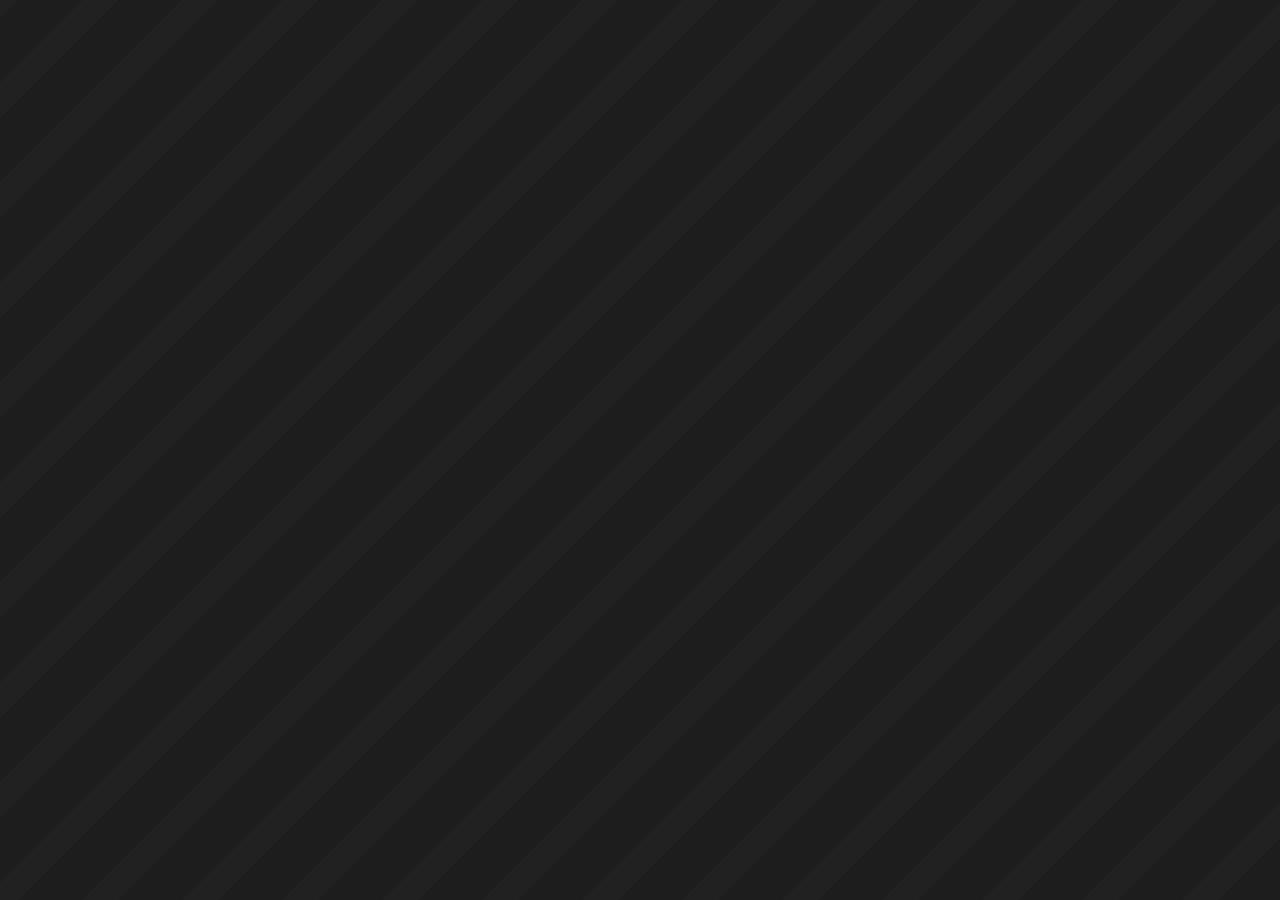
==== index.html @ 303d975a "Debug: Add APP_SLUG fallback + explicit PUBLIC_URL - Added fallback slug 'canada' if APP_SLUG detect" ====
<!DOCTYPE html>
<html lang="en">
  <head>
    <meta charset="utf-8" />
    <meta name="viewport" content="width=device-width, initial-scale=1" />
    <meta name="msapplication-config" content="/browserconfig.xml" />

    <meta name="theme-color" content="#ffffff" />
    <meta name="msapplication-TileColor" content="#ffffff" />

    <link rel="apple-touch-icon" sizes="180x180" href="/apple-touch-icon.png" />
    <link rel="icon" type="image/png" sizes="32x32" href="/favicon-32x32.png" />
    <link rel="icon" type="image/png" sizes="16x16" href="/favicon-16x16.png" />
    <link rel="manifest" href="/manifest.json" />
    <link rel="mask-icon" href="/safari-pinned-tab.svg" color="#201d1a" />
    <link rel="shortcut icon" href="/favicon.ico" />

    <meta property="og:image" content="/social-sharing-2024.jpg" />
    <meta property="og:image:width" content="1200" />
    <meta property="og:image:height" content="1200" />
    <meta property="twitter:image" content="/social-sharing-2024.jpg" />

    <meta
      name="description"
      content="Une application Web éducative et ludique émettant des prédictions d'après vos habitudes de vie."
    />
    <meta
      property="og:description"
      content="Une application Web éducative et ludique émettant des prédictions d'après vos habitudes de vie."
    />
    <meta
      property="twitter:description"
      content="Une application Web éducative et ludique émettant des prédictions d'après vos habitudes de vie."
    />

    <meta property="og:title" content="Léger-Datagotchi" />
    <meta name="twitter:title" content="Léger-Datagotchi" />
    <meta name="apple-mobile-web-app-title" content="Léger-Datagotchi" />
    <meta name="application-name" content="Léger-Datagotchi" />
    <title>Léger-Datagotchi</title>
    <script type="module" crossorigin src="/assets/index-BGWaMMId.js"></script>
    <link rel="stylesheet" crossorigin href="/assets/index-Bv9aECyZ.css">
  </head>
  <body>
    <noscript>You need to enable JavaScript to run this app.</noscript>
    <div id="root"></div>
  </body>
</html>
---- assets/index-Bv9aECyZ.css ----
.Tab{font-family:"000webfont",blinkmacsystemfont,-apple-system,Segoe UI,Oxygen,Cantarell,Fira Sans,Droid Sans,Helvetica Neue,Helvetica,Arial,sans-serif;letter-spacing:-.05rem;line-height:.75rem;position:relative;padding:.2rem 0 .2rem .2rem;background:#f0f0f0;max-height:1.5rem;margin-right:.75rem;white-space:nowrap}.Tab .Tab-inner{font-size:calc(20 * 1px + (26 - 20) * (min(100vw,568 * 1px,60vh) - 320 * 1px) / (568 - 320))}.Tab:after{content:"";position:absolute;left:100%;top:0;height:100%;width:1rem;background-image:url([data-uri]);background-size:100% 100%;z-index:1}.Tab.is-clickable{cursor:pointer}.Tab.is-active{background:#01f037}.Tab.is-active:after{background-image:url([data-uri])}.CheckboxRadio{cursor:pointer;display:block;font-size:1rem;margin:.2rem;padding:calc(5 * 1px + (12.25 - 5) * (min(100vw,568 * 1px,60vh) - 320 * 1px) / (568 - 320)) 0 calc(5 * 1px + (12.25 - 5) * (min(100vw,568 * 1px,60vh) - 320 * 1px) / (568 - 320)) calc(.8rem + calc(5 * 1px + (12.25 - 5) * (min(100vw,568 * 1px,60vh) - 320 * 1px) / (568 - 320)));position:relative;-webkit-user-select:none;user-select:none;width:100%}.CheckboxRadio input{cursor:pointer;height:0;opacity:0;position:absolute;width:0}.CheckboxRadio-mark{background-image:url([data-uri]);background-size:contain;height:.8rem;position:absolute;left:0;top:50%;transform:translateY(-50%);width:.8rem}.CheckboxRadio input:checked~.CheckboxRadio-mark{background-image:url([data-uri])}.CheckboxRadio input:disabled~.CheckboxRadio-mark{cursor:not-allowed}.CheckboxRadio.hasErrors{color:#ff2b06}.CheckboxRadio.radio .CheckboxRadio-mark{background-image:url([data-uri])}.CheckboxRadio.radio input:checked~.CheckboxRadio-mark{background-image:url([data-uri])}.Markdown .caption{display:block}.Markdown h1,.Markdown h2,.Markdown h3,.Markdown h4,.Markdown h5,.Markdown h6{margin-bottom:.8rem}.Markdown p,.Markdown blockquote,.Markdown hr,.Markdown figure,.Markdown table,.Markdown pre{margin-bottom:.8rem}.Markdown ul,.Markdown ol{margin-bottom:1.5rem;margin-left:1.5rem}.Markdown ul ul,.Markdown ul ol,.Markdown ol ul,.Markdown ol ol{margin-left:.75rem;margin-bottom:.25rem}.Markdown ul li,.Markdown ol li{margin-bottom:.25rem}.Markdown ul{list-style:disc}.Markdown ol{list-style:decimal}.Markdown a{text-decoration:underline}.Markdown blockquote{border-left:5px solid #f0f0f0;margin-left:.75rem;padding:.5rem}.Markdown blockquote p{margin-bottom:0}.Markdown table{border-collapse:collapse}.Markdown table tr:nth-child(2n){background-color:#f0f0f0}.Markdown table td,.Markdown table th{border:1px solid #b2b2b2;padding:.5rem}.Markdown table th{background-color:#000;color:#fff;padding:.75rem}.Markdown pre,.Markdown code{background:#f0f0f0;display:inline-block;font-family:pixel_operator_sc,blinkmacsystemfont,-apple-system,Segoe UI,Oxygen,Cantarell,Fira Sans,Droid Sans,Helvetica Neue,Helvetica,Arial,sans-serif;font-size:.75em;padding:.75em}.Markdown pre code,.Markdown code code{background:inherit;font-size:inherit;padding:0}.Markdown .task-list-item{display:flex;align-items:center}.Markdown .task-list-item .CheckboxRadio{display:inline-flex;width:inherit;height:.8rem;margin:0;padding-bottom:0}.Markdown.Markdown-Arial{font-family:Arial,blinkmacsystemfont,-apple-system,Segoe UI,Oxygen,Cantarell,Fira Sans,Droid Sans,Helvetica Neue,Helvetica,Arial,sans-serif;line-height:1.2rem}.VerticalChoices{display:flex;flex-grow:1;position:relative}.VerticalChoices .choices{font-family:"000webfont",blinkmacsystemfont,-apple-system,Segoe UI,Oxygen,Cantarell,Fira Sans,Droid Sans,Helvetica Neue,Helvetica,Arial,sans-serif;letter-spacing:-.05rem;line-height:.75rem;display:flex;flex-direction:column;align-items:center;width:100%;overflow:auto;font-size:125%}.VerticalChoices .choices .sub-choices{width:100%}.VerticalChoices .choices .sub-choices .VerticalChoices{counter-reset:list}.VerticalChoices .choices .sub-choices .VerticalChoices .choices{position:relative;font-size:90%}.VerticalChoices .choices .sub-choices .VerticalChoices-toggle{display:none}.VerticalChoices .choices .sub-choices .VerticalChoices .VerticalChoices-label:before{display:none}.VerticalChoices .choices .sub-choices .VerticalChoices .VerticalChoices-item{align-items:flex-start;background:#d1cccc}.VerticalChoices .choices .sub-choices .VerticalChoices .VerticalChoices-item:hover{background-color:#fff}.VerticalChoices .choices .sub-choices .VerticalChoices .VerticalChoices-item.-checked{background:#1bf03f}.VerticalChoices-item{position:relative;display:flex;flex-direction:column;flex-grow:1;justify-content:center;align-items:flex-start;border-bottom:1px solid #c5c5c5;padding:.8rem;width:100%;background:#f0f0f0}.VerticalChoices-item:hover,.VerticalChoices-item:active{cursor:pointer}.VerticalChoices-item.-checked{background:#18da38}.VerticalChoices-item:after{content:" ";position:absolute;z-index:1;bottom:0;left:0;right:0;border:1px solid #6d6d6d}.VerticalChoices-info-with-icon{display:flex;align-items:center;justify-content:center}.VerticalChoices-info-with-icon:hover{cursor:pointer;color:#24cb2e}.VerticalChoices-info-with-icon-text{margin-left:.625rem}.VerticalChoices-chevron{position:absolute;right:0;display:inline-block}.VerticalChoices-item .VerticalChoices-toggleUp{display:none;z-index:99}.VerticalChoices-item:hover .VerticalChoices-toggleUp{display:inline}.VerticalChoices-item:hover .VerticalChoices-toggle{display:none}.VerticalChoices-toggle,.VerticalChoices-toggleUp{width:20px}.VerticalChoices-input{display:none}.VerticalChoices-label{display:flex;align-items:center;cursor:pointer;position:relative;width:100%}.VerticalChoices-label span{max-width:90%}.VerticalChoices.hide-choices{display:none}.FreeTextInput{width:inherit;display:flex;flex-direction:column;align-items:center;justify-content:center;height:100%;background-color:#ccc;padding:1rem 2rem;flex-grow:1}.FreeTextInput .FormField{display:flex;justify-content:center;border-top:2px solid #c5c5c5;border-left:2px solid #c5c5c5}.FreeTextInput .FormField-input{display:block;width:100%;padding:1rem;border:1px solid #b2b2b2;border-radius:0;margin:0}.FreeTextInput .FormField-input.masked{font-family:"000webfont",blinkmacsystemfont,-apple-system,Segoe UI,Oxygen,Cantarell,Fira Sans,Droid Sans,Helvetica Neue,Helvetica,Arial,sans-serif;letter-spacing:-.05rem;line-height:.75rem;text-transform:uppercase;text-align:center;font-size:calc(100 * 1px + (150 - 100) * (min(100vw,568 * 1px,60vh) - 320 * 1px) / (568 - 320));text-decoration:underline;text-decoration-thickness:5px;text-decoration-color:#b2b2b2;text-underline-offset:5px;padding:0;background-color:#fff;border:none}.Image{display:contents;height:auto;width:100%}.Image img{height:auto;width:100%}.GraphicCell{position:relative;padding:1rem;display:flex;flex-direction:column;justify-content:center;align-items:center;background-color:#f0f0f0}.GraphicCell img{width:75%;height:auto;max-height:100%}.GraphicCell:hover{cursor:pointer;background-color:#cacaca}.GraphicCell.-selected{border:solid #18da38 3px;padding:calc(1rem - 3px)}.GraphicCell.-selected .label{bottom:0}.GraphicCell .label{font-family:"000webfont",blinkmacsystemfont,-apple-system,Segoe UI,Oxygen,Cantarell,Fira Sans,Droid Sans,Helvetica Neue,Helvetica,Arial,sans-serif;letter-spacing:-.05rem;line-height:.75rem;text-overflow:ellipsis;text-align:center;overflow:hidden;bottom:3px}.GraphicCell .label.-absolute{position:absolute;-webkit-backdrop-filter:blur(5px);backdrop-filter:blur(5px)}.GraphicCell .label.-small{font-size:.5rem}.GraphicCell .label.-medium{font-size:.75rem}.album-image{display:flex;flex-direction:column;flex-grow:1;align-items:center;margin-top:5px}.album-input{display:flex;flex-wrap:wrap;overflow-y:auto;justify-content:space-between;margin:.5rem}.AlbumImage{max-height:12rem}.autocomplete{width:inherit;padding:.4rem;margin-top:20px}.autocomplete .combo{border-top:2px solid #c5c5c5;border-left:2px solid #c5c5c5}.autocomplete .combo input{font-family:"000webfont",blinkmacsystemfont,-apple-system,Segoe UI,Oxygen,Cantarell,Fira Sans,Droid Sans,Helvetica Neue,Helvetica,Arial,sans-serif;letter-spacing:-.05rem;line-height:.75rem;width:100%;padding:.5rem;border-radius:0;text-align:center;font-size:1.2rem;text-decoration:underline;text-decoration-thickness:2px;text-decoration-color:#b2b2b2;text-underline-offset:5px;background-color:#fff;border:none}.autocomplete .menu{font-family:"000webfont",blinkmacsystemfont,-apple-system,Segoe UI,Oxygen,Cantarell,Fira Sans,Droid Sans,Helvetica Neue,Helvetica,Arial,sans-serif;letter-spacing:-.05rem;line-height:.75rem;max-height:200px;overflow-y:auto;width:calc(100% - .8rem);margin:0 .2rem;border-top:0;background:#fff;font-size:125%;position:absolute;z-index:1000;list-style:none;padding:0 .4rem;left:5px}.autocomplete .menu>li{cursor:pointer;line-height:1.25em}.autocomplete .highlighted{background-color:#18da38}.reselect{width:inherit;padding:.4rem}.reselect .reselect__control{border-top:2px solid #c5c5c5;border-left:2px solid #c5c5c5;border-radius:0!important}.reselect .reselect__control .reselect__value-container{font-family:"000webfont",blinkmacsystemfont,-apple-system,Segoe UI,Oxygen,Cantarell,Fira Sans,Droid Sans,Helvetica Neue,Helvetica,Arial,sans-serif;letter-spacing:-.05rem;line-height:.75rem;width:100%;padding:.35rem;margin-left:40px;border-radius:0;text-align:center;font-size:1.2rem;text-decoration-thickness:2px;text-decoration-color:#b2b2b2;text-underline-offset:5px;background-color:#fff;border:none}.reselect .reselect__control--is-focused{border-color:#000!important;border-bottom:2px solid #000;border-right:2px solid #000;box-shadow:none!important;border-radius:4px!important}.reselect .reselect__menu{font-family:"000webfont",blinkmacsystemfont,-apple-system,Segoe UI,Oxygen,Cantarell,Fira Sans,Droid Sans,Helvetica Neue,Helvetica,Arial,sans-serif;letter-spacing:-.05rem;line-height:.75rem;max-height:150px;overflow-y:auto;width:calc(100% - .8rem);margin:0 .2rem;border-top:0;background:#fff;font-size:125%;position:absolute;z-index:1000;list-style:none;padding:0 .4rem;left:5px}.reselect .reselect__menu-list{overflow:hidden}.reselect .reselect__option{background-color:#fff!important}.reselect .reselect__option--is-selected{background-color:#18da38!important}.MusicInput{display:flex;flex-direction:column;flex-grow:1;justify-content:flex-start;width:inherit;background-color:#f0f0f0}.MusicInput .centered-content{width:app-width();max-width:app-width();margin-top:5px;display:flex;flex-grow:1;justify-content:center;align-items:center}.MusicInput .centered-content .musicArt{max-height:25vh;max-height:calc(25vh - var(--vh-offset, 0))}.MusicInput .centered-content .placeholder{text-align:center}.MusicInput .genre{display:flex;align-items:center;padding:0 0 0 .4em}.MusicInput .genre label{font-size:1.1em;font-family:"000webfont",blinkmacsystemfont,-apple-system,Segoe UI,Oxygen,Cantarell,Fira Sans,Droid Sans,Helvetica Neue,Helvetica,Arial,sans-serif}.MusicInput .genre .reselect{flex:1}.MusicInput .placeholder{text-align:center;display:flex;justify-content:center;align-items:center}.MusicInput .reselect__menu .reselect__menu-list{max-height:100%}.IntegerInput{width:inherit;display:flex;flex-direction:column;align-items:center;align-content:center;justify-content:center;height:100%;background-color:#ccc;padding:.5rem;flex-grow:1}.IntegerInput .Button{margin-top:.2em;background:#fff;border:none;color:#18da38;font-size:1.5em;padding:.3em 1em}.IntegerInput .TxtContainer{display:flex;flex-direction:row;align-items:center;align-content:center;justify-content:center}.IntegerInput .TxtContainer .FormField{width:70%;height:100%;justify-content:center;border-top:2px solid #c5c5c5;border-left:2px solid #c5c5c5}.IntegerInput .TxtContainer .Prefix{font-family:"000webfont",blinkmacsystemfont,-apple-system,Segoe UI,Oxygen,Cantarell,Fira Sans,Droid Sans,Helvetica Neue,Helvetica,Arial,sans-serif;letter-spacing:-.05rem;line-height:.75rem;width:15%;margin-right:12px;min-width:15%;text-align:end;padding:0}.IntegerInput .TxtContainer .Suffix{font-family:"000webfont",blinkmacsystemfont,-apple-system,Segoe UI,Oxygen,Cantarell,Fira Sans,Droid Sans,Helvetica Neue,Helvetica,Arial,sans-serif;letter-spacing:-.05rem;line-height:.75rem;width:15%;margin-left:12px;min-width:15%;padding:0}.IntegerInput .TxtContainer .FormField-input{font-family:"000webfont",blinkmacsystemfont,-apple-system,Segoe UI,Oxygen,Cantarell,Fira Sans,Droid Sans,Helvetica Neue,Helvetica,Arial,sans-serif;letter-spacing:-.05rem;line-height:.75rem;display:block;width:100%;text-align:center;font-size:calc(180 * 1px + (200 - 180) * (min(100vw,568 * 1px,60vh) - 320 * 1px) / (568 - 320));text-decoration:underline;text-decoration-thickness:5px;text-decoration-color:#b2b2b2;text-underline-offset:5px;padding:0;background-color:#fff;border:none}.Button{font-family:"000webfont",blinkmacsystemfont,-apple-system,Segoe UI,Oxygen,Cantarell,Fira Sans,Droid Sans,Helvetica Neue,Helvetica,Arial,sans-serif;letter-spacing:-.05rem;line-height:.75rem;-webkit-appearance:none;-moz-appearance:none;appearance:none;border:1px solid #c4c4c4;border-radius:0;box-shadow:none;color:#000;cursor:pointer;font-size:calc(48 * 1px + (76 - 48) * (min(100vw,568 * 1px,60vh) - 320 * 1px) / (568 - 320));font-weight:400;padding:1rem;position:relative;background:linear-gradient(#f0f0f0,#dadada)}.Button .Button-inner{display:flex;justify-content:center}.Button:hover:not([disabled]){background:linear-gradient(#fff,#ececec)}.Button:focus,.Button.is-focused,.Button:active,.Button.is-active{outline:none}.Button[disabled]{cursor:not-allowed;color:#8f8e8e}.Button.is-multiline{font-size:calc(32 * 1px + (46 - 32) * (min(100vw,568 * 1px,60vh) - 320 * 1px) / (568 - 320))}.Button.is-multiline .Button-inner{align-items:flex-start;justify-content:flex-start;flex-direction:column}.Button.with-icon{display:flex;align-items:center;padding:.25rem}.Button.with-icon .Button-icon{height:calc(45 * 1px + (72 - 45) * (min(100vw,568 * 1px,60vh) - 320 * 1px) / (568 - 320));width:calc(45 * 1px + (72 - 45) * (min(100vw,568 * 1px,60vh) - 320 * 1px) / (568 - 320));margin-right:.5rem;text-align:center}.Button.with-icon .Button-icon img{max-height:100%}.Button.full{width:100%}.Button.flat{border-radius:0}.Button.spread .Button-inner{display:flex;justify-content:space-between;flex-wrap:wrap}.Button.spread .Button-inner p{text-align:left;margin:0 0 .5rem;width:100%;font-size:.9rem;font-weight:200}.Button.small{font-size:1rem;padding:.5rem 1rem}.CountryInput{display:flex;flex-direction:column;flex-grow:1;justify-content:flex-start;align-items:center;width:100%;background-color:#ccc}.CountryInput .placeholder{text-align:center;display:flex;justify-content:center;align-items:center}.CountryInput .centered-content{width:80%;max-width:80%;margin-top:5px;display:flex;justify-content:center;align-items:center}.CountryInput .centered-content .flag-art{max-height:25vh;max-height:calc(25vh - var(--vh-offset, 0))}.CountryInput .centered-content .placeholder{text-align:center}.CountryInput .image-pixelated{display:none}.MovieInput{display:flex;flex-direction:column;flex-grow:1;justify-content:flex-start;align-items:center;width:inherit;background-color:#f0f0f0}.MovieInput .inputs{width:100%}.MovieInput .genre{display:flex;align-items:center;padding:0 0 0 .4em}.MovieInput .genre label{font-size:1.1em;font-family:"000webfont",blinkmacsystemfont,-apple-system,Segoe UI,Oxygen,Cantarell,Fira Sans,Droid Sans,Helvetica Neue,Helvetica,Arial,sans-serif}.MovieInput .genre .reselect{flex:1}.MovieInput .centered-content{min-width:12rem;width:40%;margin-top:5px;display:flex;justify-content:center;align-items:center}.MovieInput .centered-content .placeholder{text-align:center}.MovieInput .image-pixelated{display:none}.MovieInput .reselect__menu .reselect__menu-list{max-height:100%}.CanadianPostalCodeInput{height:100%;background-color:#f0f0f0;overflow-y:auto}.CanadianPostalCodeInput .FormField{display:flex;justify-content:center;border-top:2px solid #c5c5c5;border-left:2px solid #c5c5c5}.CanadianPostalCodeInput .FormField-input{display:block;width:100%;padding:.5rem;border:1px solid #b2b2b2;border-radius:0;margin:5px;text-align:center;text-transform:uppercase;text-decoration:underline;text-decoration-thickness:5px;text-decoration-color:#b2b2b2;text-underline-offset:5px;font-size:calc(50px + 0*(min(100vw,568 * 1px,60vh) - 320px));font-family:"000webfont",blinkmacsystemfont,-apple-system,Segoe UI,Oxygen,Cantarell,Fira Sans,Droid Sans,Helvetica Neue,Helvetica,Arial,sans-serif;letter-spacing:-.05rem;line-height:.75rem}.CanadianPostalCodeInput .results .list{display:flex;flex-wrap:wrap;justify-content:space-around;padding:1rem;gap:10px}.CanadianPostalCodeInput .results .info{display:flex;justify-content:center;align-items:center;margin-top:15px}.CanadianPostalCodeInput .results .info img{width:20px;margin:auto}.CanadianPostalCodeInput .results .info img.clickable{cursor:pointer}.CanadianPostalCodeInput .results .info p{margin:0;text-align:left}.CanadianPostalCodeInput .results .Button{height:30px;display:flex;justify-content:center;align-items:center;border:1px solid #e5e5e5;background:#e5e5e5;font-size:1rem;width:48%;cursor:pointer}.CanadianPostalCodeInput .results .Button.random{border:2px solid #18da38}.CanadianPostalCodeInput .results .Button.selected{background-color:#18da38}.Modal{height:100vh;height:calc(100vh - var(--vh-offset, 0));width:calc(1*min(100vw,568px));position:fixed;top:0;left:50%;transform:translate(-50%);display:flex;flex-direction:column;z-index:888}@media screen and (min-width: 568px){.Modal{width:calc(1*min(100vw,568px,50vh))}}@media screen and (min-height: 812px){.Modal{width:calc(1*min(100vw,568px,60vh))}}.Modal-blur{background-color:#000000a6;justify-content:center}.ModalDialog{min-width:60%;min-height:10%;max-width:80%;max-height:80%;background-color:#fff;display:flex;align-self:center;flex-direction:column;z-index:99;overflow-y:auto}.ModalDialog-header{padding:.8rem .8rem 0;display:flex;align-items:center;justify-content:center;position:relative;min-height:2rem}.ModalDialog-header-title{font-weight:600;margin-right:.8rem}.ModalDialog-header-icon{width:1.25rem;margin-right:.8rem}.ModalDialog-header button{position:absolute;top:0;right:0;border:none;cursor:pointer;font:inherit;background-color:transparent;outline:none;width:calc(42 * 1px + (60 - 42) * (min(100vw,568 * 1px,60vh) - 320 * 1px) / (568 - 320));height:calc(42 * 1px + (60 - 42) * (min(100vw,568 * 1px,60vh) - 320 * 1px) / (568 - 320))}.ModalDialog-header button img{max-width:60%;max-height:100%}.ModalDialog-body{text-align:center;padding-left:.8rem;padding-right:.8rem;overflow:auto}.ModalDialog-footer{display:flex;justify-content:center;margin:.8rem;text-align:center;line-height:normal}.ModalDialog-footer .Button{font-size:1.25rem;padding-top:.6rem;padding-bottom:.6rem}.PostalCodeInput{height:100%;background-color:#f0f0f0;overflow-y:auto}.PostalCodeInput .FormField{display:flex;justify-content:center;border-top:2px solid #c5c5c5;border-left:2px solid #c5c5c5}.PostalCodeInput .FormField-input{display:block;width:100%;padding:.5rem;border:1px solid #b2b2b2;border-radius:0;margin:5px;text-align:center;text-transform:uppercase;text-decoration:underline;text-decoration-thickness:5px;text-decoration-color:#b2b2b2;text-underline-offset:5px;font-size:calc(50px + 0*(min(100vw,568 * 1px,60vh) - 320px));font-family:"000webfont",blinkmacsystemfont,-apple-system,Segoe UI,Oxygen,Cantarell,Fira Sans,Droid Sans,Helvetica Neue,Helvetica,Arial,sans-serif;letter-spacing:-.05rem;line-height:.75rem}.PostalCodeInput .results .list{display:flex;flex-wrap:wrap;justify-content:space-around;padding:1rem;gap:10px}.PostalCodeInput .results .info{display:flex;justify-content:center;align-items:center;margin-top:15px}.PostalCodeInput .results .info img{width:20px;margin:auto}.PostalCodeInput .results .info img.clickable{cursor:pointer}.PostalCodeInput .results .info p{margin:0;text-align:left}.PostalCodeInput .results .Button{height:30px;display:flex;justify-content:center;align-items:center;border:1px solid #e5e5e5;background:#e5e5e5;font-size:1rem;width:48%;cursor:pointer}.PostalCodeInput .results .Button.random{border:2px solid #18da38}.PostalCodeInput .results .Button.selected{background-color:#18da38}.OneOfManyGraphicInput{display:flex;flex-direction:row;flex-wrap:wrap;width:inherit;gap:.35rem;margin:.5rem}.BookInput{display:flex;flex-direction:column;flex-grow:1;justify-content:flex-start;align-items:center;width:inherit;background-color:#f0f0f0;overflow-y:scroll}.BookInput .inputs{width:100%}.BookInput .genre{display:flex;align-items:center;padding:0 0 0 .4em}.BookInput .genre label{font-size:1.1em;font-family:"000webfont",blinkmacsystemfont,-apple-system,Segoe UI,Oxygen,Cantarell,Fira Sans,Droid Sans,Helvetica Neue,Helvetica,Arial,sans-serif}.BookInput .genre .reselect{flex:1}.BookInput .centered-content{min-width:12rem;width:40%;margin-top:5px;display:flex;flex-grow:1;justify-content:center;align-items:center}.BookInput .centered-content .placeholder{text-align:center}.BookInput .image-pixelated{display:none}.BookInput .reselect__menu .reselect__menu-list{max-height:100%}.TabbedPane{display:flex;flex-grow:1;flex-direction:column;justify-content:space-between;overflow:hidden;width:100%;z-index:1}.TabbedPane-body{display:flex;flex-grow:1;flex-direction:column;overflow:hidden}.TabbedPane-body-navigation{display:flex;justify-content:space-between;padding:0 0 0 10px;border-bottom:2px solid #f0f0f0;box-shadow:0 .25rem .5rem -.25rem #000;z-index:2;position:relative}.TabbedPane-body-navigation-tabs{display:flex;align-items:flex-end}.TabbedPane-body-navigation.is-sticky{position:absolute;top:0;left:0;right:0;z-index:100;will-change:transform;transform:translateZ(0);background-image:url(/assets/sticky-bg-DVU86Gyq.png);background-repeat:repeat-x;background-size:auto 50px;padding-top:8px}.TabbedPane-body-navigation-text{display:flex;width:auto;margin-right:10px;position:absolute;right:0;align-self:center!important;color:#18da38;font-size:1.5rem;text-align:right}.TabbedPane-body-navigation-infoIcon{align-self:center;width:1rem;margin-left:.8rem;left:0;height:1rem}.TabbedPane-body-navigation-infoIcon img{width:inherit;height:inherit;cursor:pointer}.TabbedPane-body-navigation-predictions{display:flex;justify-content:space-around;width:100%}.TabbedPane-body-navigation-predictions-Prediction{font-family:"000webfont",blinkmacsystemfont,-apple-system,Segoe UI,Oxygen,Cantarell,Fira Sans,Droid Sans,Helvetica Neue,Helvetica,Arial,sans-serif;letter-spacing:-.05rem;line-height:.75rem;display:flex}.TabbedPane-body-navigation-predictions-Prediction .box{display:flex;flex-direction:column;justify-content:center;align-items:center;padding:0;word-spacing:-4px}.TabbedPane-body-navigation-predictions-Prediction .box p{margin:0;font-size:calc(18 * 1px + (24 - 18) * (min(100vw,568 * 1px,60vh) - 320 * 1px) / (568 - 320))}.TabbedPane-body-navigation-predictions-Prediction .box span{color:#fff;font-size:calc(18 * 1px + (24 - 18) * (min(100vw,568 * 1px,60vh) - 320 * 1px) / (568 - 320))}.TabbedPane-body-navigation-predictions-Prediction .icon{display:flex;align-items:center;justify-content:center}.TabbedPane-body-navigation-predictions-Prediction .icon img{width:40px}.TabbedPane-body-navigation-predictions-Bars{display:flex;align-items:flex-end;padding-bottom:5px;justify-content:space-around;gap:.1em}.TabbedPane-body-question{position:relative;background-color:#f0f0f0;display:flex;flex-grow:1;flex-direction:column;justify-content:space-between;overflow:hidden}.TabbedPane-body-question-text{padding:.8rem;overflow:auto}.TabbedPane-body-question-choices{display:flex;flex-grow:0;height:calc(80 * 1px + (150 - 80) * (min(100vw,568 * 1px,60vh) - 320 * 1px) / (568 - 320));margin-bottom:.2rem}.TabbedPane-body-question-choices.item-cnt-1{height:calc(40 * 1px + (75 - 40) * (min(100vw,568 * 1px,60vh) - 320 * 1px) / (568 - 320))}.TabbedPane-body-question-choices .choices{overflow:auto}.TabbedPane-body-question-choices .choices .VerticalChoices-item{max-height:2.5rem;padding:.4rem .8rem}.TabbedPane-body-question-choices .choices .VerticalChoices-item:first-child{border-top:2px solid #6d6d6d}.TabbedPane-body-question .robot{position:absolute;right:.8rem;bottom:0;max-height:7rem;max-width:30%;z-index:1}.TabbedPane-body-question .robot:hover{opacity:.5}.tooltip-box{background-color:#fff;padding:1.25rem .625rem;display:grid;column-gap:.625rem;grid-template-columns:1fr 2fr 1fr;box-shadow:0 0 0 10px #00000082;border:2px solid #000;border-radius:6px}.tooltip-box .icon{display:flex;align-items:center;justify-content:center}.tooltip-box .icon img{width:40px;height:40px}.tooltip-box .content{display:flex;align-items:center}.tooltip-box .percentage{display:flex;align-items:center;font-size:1.6rem;font-weight:900}.tooltip-box[data-placement^=top]>#arrow{bottom:-40px;left:80%}.tooltip-box[data-placement^=bottom]>#arrow{left:80px;top:-40px;rotate:180deg;transform:translate3d(-172.5px,0,0)!important}.AcknowledgeUser .TabbedPane-body-question{flex-grow:unset}.Consent{height:100vh;height:calc(100vh - var(--vh-offset, 0));display:flex;flex-direction:column;width:inherit;position:relative;overflow-y:auto}.Consent header{width:calc(1*min(100vw,568px));padding:.8rem;background-color:#fff;text-align:center;position:fixed;top:0;z-index:20}@media screen and (min-width: 568px){.Consent header{width:calc(1*min(100vw,568px,50vh))}}@media screen and (min-height: 812px){.Consent header{width:calc(1*min(100vw,568px,60vh))}}.Consent footer,.Consent-content{margin:.8rem;position:relative}.Consent-content{position:relative;margin-top:3.6rem;line-height:.9rem}.Consent-text{text-align:justify}.Consent .offset{border-bottom:1px solid #f0f0f0;background:linear-gradient(to top,white,transparent);text-align:center;position:absolute;bottom:0;width:100%}.Consent .offset .Button{z-index:30;display:inline;bottom:-1.5rem;transform:scale(.65)}.Consent .offset .Button-inner{line-height:1rem}.Consent footer{margin-top:30px}.Consent-submit{margin-top:2rem;width:100%;display:flex;align-items:center;justify-content:space-between}.Consent .error{color:#ff2b06}.Consent.collapsed .Consent-text{height:19vh;height:calc(19vh - var(--vh-offset, 0));overflow:hidden}.Consent-ReadConsent{margin-bottom:.5rem}.Email .TabbedPane-body-question{flex-grow:unset;overflow:auto}.Email .TabbedPane-body-question-text{overflow:unset;text-align:center}.Email .body{display:flex;flex-direction:column;justify-content:center;text-align:center;background-color:#f0f0f0;padding:.4rem}.Email .body .form-control{border-top:2px solid #c5c5c5;border-left:2px solid #c5c5c5}.Email .body input{font-family:"000webfont",blinkmacsystemfont,-apple-system,Segoe UI,Oxygen,Cantarell,Fira Sans,Droid Sans,Helvetica Neue,Helvetica,Arial,sans-serif;letter-spacing:-.05rem;line-height:.75rem;width:100%;padding:.5rem;border-radius:0;text-align:center;font-size:1.2rem;text-decoration:underline;text-decoration-thickness:2px;text-decoration-color:#b2b2b2;text-underline-offset:5px;background-color:#fff;border:none}.LocaleSwitcher{font-family:"000webfont",blinkmacsystemfont,-apple-system,Segoe UI,Oxygen,Cantarell,Fira Sans,Droid Sans,Helvetica Neue,Helvetica,Arial,sans-serif;letter-spacing:-.05rem;line-height:.75rem}.LocaleSwitcher a{cursor:pointer}.LocaleSwitcher.BOOKSELLERS a{color:#fff}.SocialMedia{display:flex;flex-direction:row;z-index:2}.SocialMedia div{max-width:25px;max-height:25px;margin-left:.4rem}.SocialMedia div a img{width:25px;max-width:25px;max-height:25px}.SocialMedia .social-media-icon .-hover-icon{display:none}.SocialMedia .social-media-icon .-icon,.SocialMedia .social-media-icon:hover .-hover-icon{display:flex}.SocialMedia .social-media-icon:hover .-icon{display:none}.Speech{font-family:"000webfont",blinkmacsystemfont,-apple-system,Segoe UI,Oxygen,Cantarell,Fira Sans,Droid Sans,Helvetica Neue,Helvetica,Arial,sans-serif;letter-spacing:-.05rem;line-height:.75rem;width:100%;position:relative;background-color:#fff;border:2px solid #000;border-radius:.1rem;z-index:99}.Speech:after{content:"";position:absolute;left:40%;top:100%;height:.5rem;width:.5rem;background:url([data-uri]);background-size:100% 100%}.Speech-inner{padding:.4rem;margin:0;text-align:center}.Speech:hover{opacity:.75}.HomePage{display:flex;flex-direction:column;height:inherit;overflow-x:hidden}.HomePage-Bar{padding:.5rem;display:flex;justify-content:space-between;z-index:2}.HomePage hr{margin-top:.5rem;margin-bottom:.5rem;width:92%}.HomePage-Header{display:flex;justify-content:center;flex-direction:column;z-index:1}.HomePage-Header .HomePage-Header-Speech{width:calc(100% - 20px);margin:.25rem auto 0;max-width:450px}.HomePage-Header .HomePage-Header-Speech--ELECTIONS_USA:after{left:50%}.HomePage-title{margin-top:-2rem;z-index:1;margin-left:auto;margin-right:auto;line-height:2rem;text-align:center}.HomePage-title h1{font-size:2.5rem}.HomePage-title h2{margin-top:.3rem}.HomePage-content{background-color:#fff;text-align:center;padding:0;font-size:calc(12 * 1px + (20 - 12) * (min(100vw,568 * 1px,60vh) - 320 * 1px) / (568 - 320));line-height:calc(10 * 1px + (16 - 10) * (min(100vw,568 * 1px,60vh) - 320 * 1px) / (568 - 320));z-index:1}.HomePage-content .TopTitle{padding:0 2rem}.HomePage-content .SecondaryTitle{padding:1rem;text-align:justify}.HomePage-content .Buttons{display:flex;align-items:center;flex-direction:column}.HomePage-content .InfoTiles{margin-top:.8rem;background-color:#f0f0f0;display:flex;flex-wrap:wrap;padding-top:.8rem;padding-bottom:.8rem;padding-left:.4rem}.HomePage-content .InfoTiles div{display:flex;width:50%;flex-direction:row;padding:.2rem;align-items:center}.HomePage-content .InfoTiles div .ImgContainer{display:flex;align-content:center;justify-content:center;max-width:45px;max-height:45px}.HomePage-content .InfoTiles div .ImgContainer img{object-fit:cover;height:40px}.HomePage-content .InfoTiles div span{margin-left:.4rem;text-align:left;font-weight:400;font-size:calc(12 * 1px + (20 - 12) * (min(100vw,568 * 1px,60vh) - 320 * 1px) / (568 - 320));line-height:calc(10 * 1px + (16 - 10) * (min(100vw,568 * 1px,60vh) - 320 * 1px) / (568 - 320))}.HomePage-content .ChevronTiles{background-color:#fff;margin:.8rem}.HomePage-content .ChevronTiles div{margin:auto;display:flex;width:80%;flex-direction:row;padding:.2rem;align-items:center}.HomePage-content .ChevronTiles div .ImgContainer{width:40px;flex:0;align-content:center;justify-content:center}.HomePage-content .ChevronTiles div .ImgContainer img{width:40px}.HomePage-content .ChevronTiles div .ImgContainer div{position:relative;right:1rem;align-self:flex-end;font-weight:700;font-size:1.8rem}.HomePage-content .ChevronTiles div span{display:block;flex:1;margin-left:.2rem;text-align:left;font-size:calc(16 * 1px + (26 - 16) * (min(100vw,568 * 1px,60vh) - 320 * 1px) / (568 - 320));font-weight:400;font-family:"000webfont",blinkmacsystemfont,-apple-system,Segoe UI,Oxygen,Cantarell,Fira Sans,Droid Sans,Helvetica Neue,Helvetica,Arial,sans-serif;letter-spacing:-.05rem;line-height:.75rem;line-height:calc(8 * 1px + (14 - 8) * (min(100vw,568 * 1px,60vh) - 320 * 1px) / (568 - 320))}.HomePage-content button{margin:0 .8rem}.HomePage-content .reset-btn{font-family:"000webfont",blinkmacsystemfont,-apple-system,Segoe UI,Oxygen,Cantarell,Fira Sans,Droid Sans,Helvetica Neue,Helvetica,Arial,sans-serif;letter-spacing:-.05rem;line-height:.75rem;border:1px solid;cursor:pointer;text-decoration:none;color:#6d6d6d;letter-spacing:normal;padding:.2rem .4rem;font-size:calc(14 * 1px + (22 - 14) * (min(100vw,568 * 1px,60vh) - 320 * 1px) / (568 - 320));margin:.8rem 0}.HomePage-content .reset-btn[disabled]{cursor:not-allowed;color:#8f8e8e}.HomePage-content .reset-btn[disabled]:hover{color:#8f8e8e}.HomePage-content .reset-btn:hover{color:#ff2b06}.HomePage-content .reset-btn+hr{margin-top:.4rem}.HomePage-content .start{font-size:calc(20 * 1px + (36 - 20) * (min(100vw,568 * 1px,60vh) - 320 * 1px) / (568 - 320))}.HomePage footer{text-align:center;padding:.8rem 2rem}.HomePage footer small{display:block;font-size:calc(12 * 1px + (16 - 12) * (min(100vw,568 * 1px,60vh) - 320 * 1px) / (568 - 320));font-family:"000webfont",blinkmacsystemfont,-apple-system,Segoe UI,Oxygen,Cantarell,Fira Sans,Droid Sans,Helvetica Neue,Helvetica,Arial,sans-serif;letter-spacing:-.05rem;line-height:.75rem;letter-spacing:-.02rem;line-height:calc(8 * 1px + (14 - 8) * (min(100vw,568 * 1px,60vh) - 320 * 1px) / (568 - 320))}.HomePage footer *,.HomePage footer a,.HomePage footer a:link,.HomePage footer a:visited{color:gray}.Menu{position:relative;width:inherit;height:inherit}.Menu .content{height:calc(100vh - 3rem);height:calc(calc(100vh - 3rem) - var(--vh-offset, 0));overflow:auto}.Menu-Bar{display:flex;height:3rem;width:inherit;position:fixed;bottom:0;border-top:2px solid #6d6d6d;z-index:20}.Menu-Bar button{background-color:#eee;border:0;border-top:3px solid #c5c5c5;justify-content:center;width:22%}.Menu-Bar button.Button-burger{flex-grow:1}.Menu-Bar button.Button-burger .Button-icon{display:flex;align-items:center;justify-content:center;margin-right:0;height:1.2rem}.Menu-Bar button.Button-burger .Button-inner{line-height:.75rem}.Menu-Bar button.Button-burger .Button-inner span{font-size:60%;text-align:left}.Menu-Bar button.Button-nav .Button-icon{width:auto;height:2rem;margin-right:0}.Menu-Bar button.Button-nav.sandboxed .Button-icon{height:1.25rem}.Menu-Bar button:first-child{border-right:2px solid #c5c5c5}.Menu-Bar button:nth-child(2){box-shadow:inset 1px 0 #6d6d6d,inset -1px 0 #6d6d6d}.Menu-Bar button:last-child{border-left:2px solid #c5c5c5}.MainMenu{width:inherit;height:inherit;background-color:#fff;display:flex;flex-direction:column;z-index:99}.MainMenu-header{padding:1.6rem .8rem 0;display:flex;align-items:flex-end;justify-content:center}.MainMenu-header-link:hover{text-decoration:none}.MainMenu-header img{max-height:100%;max-width:40%}.MainMenu-header button{position:absolute;top:.8rem;right:.8rem;border:none;cursor:pointer;font:inherit;background-color:transparent;outline:none;width:calc(42 * 1px + (60 - 42) * (min(100vw,568 * 1px,60vh) - 320 * 1px) / (568 - 320));height:calc(42 * 1px + (60 - 42) * (min(100vw,568 * 1px,60vh) - 320 * 1px) / (568 - 320))}.MainMenu-header button img{max-width:60%;max-height:100%}@media (-webkit-min-device-pixel-ratio: 2),(min-resolution: 240dpi){.MainMenu-header button{width:calc(53 * 1px + (75 - 53) * (min(100vw,568 * 1px,60vh) - 320 * 1px) / (568 - 320));height:calc(53 * 1px + (75 - 53) * (min(100vw,568 * 1px,60vh) - 320 * 1px) / (568 - 320))}}@media (-webkit-min-device-pixel-ratio: 3),(min-resolution: 320dpi){.MainMenu-header button{width:calc(63 * 1px + (90 - 63) * (min(100vw,568 * 1px,60vh) - 320 * 1px) / (568 - 320));height:calc(63 * 1px + (90 - 63) * (min(100vw,568 * 1px,60vh) - 320 * 1px) / (568 - 320))}}@media (-webkit-min-device-pixel-ratio: 4),(min-resolution: 480dpi){.MainMenu-header button{width:calc(74px + .125*(min(100vw,568 * 1px,60vh) - 320px));height:calc(74px + .125*(min(100vw,568 * 1px,60vh) - 320px))}}.MainMenu-title{margin-top:-.8rem;padding:0 .8rem}.MainMenu-title h1{text-align:center}.MainMenu-body{flex-grow:1;display:flex;flex-direction:column;width:90%;margin:auto}.MainMenu-body-link,.MainMenu-body .Submenu-item{color:#000;display:flex;flex-grow:1;justify-content:center;align-items:center;text-decoration:none;background-color:#f0f0f0;margin-top:.16rem;position:relative;cursor:pointer}.MainMenu-body-link.selected,.MainMenu-body-link:hover,.MainMenu-body-link.active,.MainMenu-body .Submenu-item.selected,.MainMenu-body .Submenu-item:hover,.MainMenu-body .Submenu-item.active{background-color:#c5c5c5;text-decoration:none}.MainMenu-body-link.selected,.MainMenu-body .Submenu-item.selected{cursor:not-allowed;pointer-events:none}.MainMenu-body-link.disabled,.MainMenu-body-link.disabled:hover,.MainMenu-body .Submenu-item.disabled,.MainMenu-body .Submenu-item.disabled:hover{-webkit-user-select:none;user-select:none;cursor:not-allowed;pointer-events:none;background-color:#f0f0f0}.MainMenu-body-link img,.MainMenu-body .Submenu-item img{width:20px}.MainMenu-body-link img.prefix,.MainMenu-body .Submenu-item img.prefix{position:absolute;left:35px}.MainMenu-body-link img.suffix,.MainMenu-body .Submenu-item img.suffix{margin-left:1rem}.MainMenu footer{display:flex;justify-content:space-around;margin:1.2rem 0}.MainMenu footer a,.MainMenu footer button{cursor:pointer;display:flex;justify-content:center;align-items:center;padding:0;width:calc(36 * 1px + (56 - 36) * (min(100vw,568 * 1px,60vh) - 320 * 1px) / (568 - 320));height:calc(36 * 1px + (56 - 36) * (min(100vw,568 * 1px,60vh) - 320 * 1px) / (568 - 320))}.MainMenu footer a img,.MainMenu footer button img{width:calc(36 * 1px + (56 - 36) * (min(100vw,568 * 1px,60vh) - 320 * 1px) / (568 - 320));height:calc(36 * 1px + (56 - 36) * (min(100vw,568 * 1px,60vh) - 320 * 1px) / (568 - 320))}.Propulsed{text-align:center;font-family:"000webfont",blinkmacsystemfont,-apple-system,Segoe UI,Oxygen,Cantarell,Fira Sans,Droid Sans,Helvetica Neue,Helvetica,Arial,sans-serif;font-size:1.1rem}.Propulsed>img{height:22px}.Propulsed-MultipleImage{width:100%;display:flex;align-items:center;justify-content:center;gap:.3rem}.Propulsed-MultipleImage-CompanyImage{margin-top:.3rem;width:50px}.HomePage-Header-Default{min-height:48vh;min-height:calc(48vh - var(--vh-offset, 0));margin-top:-4.7rem;margin-bottom:2.7rem;position:relative;padding:.8rem .8rem 0;display:flex;align-items:flex-end;justify-content:center}.HomePage-Header-Default .ImgBuildingsLeft{position:absolute;max-height:70%;bottom:-1px;left:0}.HomePage-Header-Default .ImgBot{max-height:100%;z-index:1;position:absolute;bottom:-5%}.HomePage-Header-Default .ImgBuildingsRight{position:absolute;max-height:70%;bottom:-1px;right:0}.HomePage-Header-Default .Water{background:linear-gradient(180deg,#e1f3f9,#e1f3f900 50%);position:absolute;bottom:0;width:100%;height:10%;z-index:2}.HomePage-Header-BOOKSELLERS{width:100%;height:45vh;position:relative}.HomePage-Header-BOOKSELLERS .HomePage-Background-Character{width:100%;height:100%;object-fit:cover}.HomePage-Header-ELECTIONS_USA{width:100%;height:300px;margin-top:.5rem;position:relative}.HomePage-Header-ELECTIONS_USA .HomePage-Background{width:100%;height:100%;object-fit:cover}.HomePage-Header-ELECTIONS_USA .HomePage-Character{z-index:1;position:absolute;left:25%;top:-40%;max-width:320px}@media screen and (min-width: 568px){.HomePage-Header-ELECTIONS_USA .HomePage-Character{left:30%}}@media screen and (max-width: 568px) and (min-width: 450px){.HomePage-Header-ELECTIONS_USA .HomePage-Character{left:35%}}.HomePage-Header-ELECTIONS_CANADA{width:100%;height:300px;margin-top:.5rem;margin-bottom:2.5rem;position:relative}@media screen and (max-width: 568px){.HomePage-Header-ELECTIONS_CANADA{margin-bottom:3.5rem}}.HomePage-Header-ELECTIONS_CANADA .HomePage-Background{width:100%;height:100%;transform:scale(1.3);object-fit:cover}.MarkdownPage{padding:.8rem;max-height:100%;overflow-y:auto}.MarkdownPage h1{font-size:3rem;font-family:"000webfont",blinkmacsystemfont,-apple-system,Segoe UI,Oxygen,Cantarell,Fira Sans,Droid Sans,Helvetica Neue,Helvetica,Arial,sans-serif}.MarkdownPage h2{font-size:2.25rem;font-family:"000webfont",blinkmacsystemfont,-apple-system,Segoe UI,Oxygen,Cantarell,Fira Sans,Droid Sans,Helvetica Neue,Helvetica,Arial,sans-serif}.MarkdownPage h3{font-size:1rem;font-family:Arial,blinkmacsystemfont,-apple-system,Segoe UI,Oxygen,Cantarell,Fira Sans,Droid Sans,Helvetica Neue,Helvetica,Arial,sans-serif;font-weight:700}.MarkdownPage p,.MarkdownPage li{font-size:.85rem;font-family:Arial,blinkmacsystemfont,-apple-system,Segoe UI,Oxygen,Cantarell,Fira Sans,Droid Sans,Helvetica Neue,Helvetica,Arial,sans-serif}.MarkdownPage-Image{display:block;margin:auto;width:50%}.MarkdownPage-Image img{margin:auto;width:100%}.MarkdownPage-header{padding:0 .8rem .8rem;text-align:center}.MarkdownPage-header h1{padding:0 .8rem;line-height:1.3rem}.MarkdownPage-about h3{margin-bottom:0}.MarkdownPage-about h3+p{margin-top:0}.RectifyPrediction .TabbedPane-body-question{overflow:auto;flex-grow:unset}.RectifyPrediction .TabbedPane-body-question-text{overflow:unset}.RectifyPrediction .TabbedPane-body-question-choices{height:calc(80 * 1px + (450 - 80) * (min(100vw,568 * 1px,60vh) - 320 * 1px) / (568 - 320))}.RectifyPrediction .TabbedPane-body-question-choices .choices{overflow:unset}.ResultPage-container{position:relative;display:flex;flex-direction:column;flex:1 1 auto;height:calc(100% - 71px)}.Result .TabbedPane-body-question-text p{font-size:clamp(1vw,.88rem,1.5rem)}.Result .TabbedPane-body-question-text em{font-style:normal;color:#18da38}.Result .Markdown img{max-width:100%}.Result .Markdown a{float:left;clear:both}.Result .Markdown a img{margin-right:20px}.Result .item-sim{background-color:#26e92e;border:none!important}.Result .item-sim:after{content:none}.ResultPage-GenderBookGoToWebsite{margin:1rem 0}.GenderBookContent{font-size:.85rem}.GenderBookModalContent{margin-top:1rem}.GenderBookButton{width:100%}.GenderBookButton em{color:#18da38;font-style:normal}.GenderBookButton-Button{display:flex;align-items:center;justify-content:space-between;font-family:"000webfont",blinkmacsystemfont,-apple-system,Segoe UI,Oxygen,Cantarell,Fira Sans,Droid Sans,Helvetica Neue,Helvetica,Arial,sans-serif;letter-spacing:-.05rem;line-height:.75rem;width:100%;height:60px;border-radius:0;box-shadow:none;color:#000;cursor:pointer;font-weight:400;padding:.5rem 1rem;background:#ececec}.GenderBookButton-Button img{width:62px;height:35px}.Share-Button{font-weight:400;padding:0 1rem;display:flex;align-items:center;justify-content:space-between;cursor:pointer;font-size:.8rem;width:100%;background-color:#26e92e;color:#fff}.Share-Button .Share-Img.ios{width:35px;height:35px}.Share-Button .Share-Img.android{width:30px;height:40px}.GenderBookGoToWebsite.GenderBookGoToWebsite-NoShare{width:100%;display:flex;align-items:center;justify-content:space-between;padding:0 40px}.GenderBookGoToWebsite.GenderBookGoToWebsite-NoShare .GenderBookGoToWebsite-Title{font-size:.8rem;margin:0}.GenderBookGoToWebsite.GenderBookGoToWebsite-NoShare .GenderBookGoToWebsite-Title em{font-weight:700;letter-spacing:.8px;color:#26e92e}.GenderBookGoToWebsite.GenderBookGoToWebsite-NoShare .GenderBookGoToWebsite-Buttons .GenderBookButton-Button{width:140px;height:40px;padding:0 17px}.GenderBookGoToWebsite.GenderBookGoToWebsite-NoShare .GenderBookGoToWebsite-Buttons .GenderBookButton-Button img{width:35px;height:20px}.GenderBookGoToWebsite-Title{font-size:.8rem;margin-bottom:.5rem}.GenderBookGoToWebsite-Title em{font-weight:700;letter-spacing:.8px}.GenderBookGoToWebsite-Buttons{display:flex;justify-content:space-between;gap:1rem}.ResultPage-container .ShareModal{position:absolute;top:45px}.ShareModal-Loader{padding:2rem}.ShareModal{z-index:1;padding:24px;width:100%;height:calc(100% - 50px);background-color:#fff}.ShareModal .shareWith{margin-top:50px;text-align:center}.ShareModal .close{display:flex;width:100%;justify-content:flex-end}.ShareModal .close-button{cursor:pointer}.ShareModal .close-button img{width:30px;height:30px}.ShareModal .img-copy{display:flex;flex-direction:row;margin-top:40px;width:100%;height:50px}.ShareModal .img-copy .share-url-container{background-color:#ededed;height:60px;min-width:100px;width:100%;display:flex;align-items:center;padding:0 20px}.ShareModal .img-copy .share-url-container .url{flex:1;font-size:20px;text-overflow:ellipsis;white-space:nowrap;overflow:hidden}.ShareModal .img-copy .copy-url-button{background-color:#26e92e;height:60px;max-width:200px;width:100%;padding:0 30px;display:flex;align-items:center;justify-content:space-between;cursor:pointer;color:#fff}.ShareModal .img-copy .copy-url-button img{width:35px;height:35px}.ShareModal-share-buttons{display:flex;justify-content:space-evenly;align-items:center;margin-top:40px}.ShareModal-share-buttons-button{display:flex;flex-direction:column;align-items:center}.ShareModal-share-buttons-button:hover{transform:scale(1.1);cursor:pointer}.ShareModal-share-buttons-button img{width:75px;height:75px;cursor:pointer}.ShareModal-share-buttons-button label{font-size:.8rem;text-transform:uppercase}.ResultPageHeader-Title{font-size:.8rem;margin-bottom:.5rem;display:flex;flex-direction:column;align-items:center}.ResultPageHeader-Title button{margin-top:20px;width:auto;min-width:150px;max-width:200px;height:50px}.ResultPageFooter{display:flex;flex-direction:column}.ResultPageFooter-container{margin-top:10px;padding:0 25px;display:flex;justify-content:center;align-items:center;gap:1rem}.ResultPageFooter-container-text{font-size:clamp(1vw,.88rem,1.5rem);text-align:justify;line-height:25px}.ResultPageFooter-container-img{max-height:10vw;max-width:10vh}.ResultPageFooter-container-img img{min-height:inherit;min-width:inherit;max-height:inherit;max-width:inherit}.container{position:absolute;top:0;bottom:0;right:0;width:100%;display:flex;justify-content:center;align-items:center;background:#00000080;z-index:9999}.Probability .TabbedPane-body-question{display:block}.Probability .question{margin:0;padding:.91rem;text-align:center}.Probability .content{margin-top:2rem;display:flex;flex-direction:column;justify-content:center;align-items:center;width:100%;padding:.5rem;height:auto}.Probability .content .choices{display:flex;gap:5px;flex-direction:column;width:100%}.Probability .content .choices .top{display:flex;justify-content:space-between}.Probability .content .choices .top span{font-size:.7em}.Probability .content .choices .options{display:flex;justify-content:space-between;gap:3px;width:100%}.Probability .content .choices button{width:20px!important;height:20px!important;background-color:transparent;border-radius:50%;cursor:pointer;background-image:url([data-uri]);background-size:100% 100%;background-repeat:no-repeat}.Probability .content .choices button:hover,.Probability .content .choices button.active{background-image:url(/assets/button-bg-active-Bmqg-5o_.png)}@media (min-width: 375px){.Probability .content .choices button{width:30px!important;height:30px!important}}@media (-webkit-min-device-pixel-ratio: 2),(min-resolution: 240dpi){.Probability .content .choices .options{gap:5px}.Probability .content .choices button{font-size:12pt;display:flex;justify-content:center;align-items:center;width:calc(24 * 1px + (45 - 24) * (min(100vw,568 * 1px,60vh) - 320 * 1px) / (568 - 320));height:calc(24 * 1px + (45 - 24) * (min(100vw,568 * 1px,60vh) - 320 * 1px) / (568 - 320))}}.Probability .TabbedPane-body-question-text em{font-style:normal;color:#18da38}.CitizenForecasting .TabbedPane-body-question{overflow:auto;flex-grow:unset}.CitizenForecasting .TabbedPane-body-question-text{overflow:unset}.CitizenForecasting .TabbedPane-body-question-choices{height:calc(80 * 1px + (450 - 80) * (min(100vw,568 * 1px,60vh) - 320 * 1px) / (568 - 320))}.CitizenForecasting .TabbedPane-body-question-choices .choices{overflow:unset}.CookieConsent{width:calc(1*min(100vw,568px));position:fixed;bottom:var(--vh-offset, 0);z-index:99999;background-color:#fff;padding:.75rem;border:3px solid black}@media screen and (min-width: 568px){.CookieConsent{width:calc(1*min(100vw,568px,50vh))}}@media screen and (min-height: 812px){.CookieConsent{width:calc(1*min(100vw,568px,60vh))}}.CookieConsent-Title{font-weight:600;margin-bottom:.5rem}.CookieConsent-Description{margin-bottom:.5rem}.CookieConsent-Footer{display:flex;align-items:center;justify-content:space-between}.CookieConsent-DeclineButton{text-decoration:underline;cursor:pointer;font-size:.8rem}.CookieConsent-AcceptButton{text-decoration:underline;cursor:pointer;padding:.5rem}.AppLayout{height:100vh;height:calc(100vh - var(--vh-offset, 0));width:calc(1*min(100vw,568px));background-color:#fff;display:flex;flex-direction:column;position:relative;overflow:hidden}@media screen and (min-width: 568px){.AppLayout{width:calc(1*min(100vw,568px,50vh))}}@media screen and (min-height: 812px){.AppLayout{width:calc(1*min(100vw,568px,60vh))}}.OrientationOverlay{font-size:calc(50px + 0*(min(100vw,568 * 1px,60vh) - 320px));line-height:calc(50px + 0*(min(100vw,568 * 1px,60vh) - 320px));position:fixed;top:0;left:0;right:0;bottom:0;background-color:#000000e6;z-index:2000;display:flex;justify-content:center;align-items:center;flex-direction:column;color:#fff;text-align:center;padding:20px}.image-composer-overlay{position:absolute;top:0;left:0;width:100%;height:100%;background-color:#000;display:flex;justify-content:center;align-items:center;z-index:10000}.image-composer-overlay .image-composer-overlay-content{color:#fff;font-size:1.5em}.Widget{position:relative;height:0;padding-bottom:100%;max-height:60vh;width:100%;align-self:center;justify-self:center;display:flex;align-items:center;justify-content:center}.Widget-content{position:absolute;top:0;display:flex;justify-content:center;align-items:center;height:100%;width:100%}.PortraitWidget{display:flex;justify-content:center;align-items:center;overflow:hidden}.PortraitWidget.hidden{visibility:hidden}.PortraitWidget .image-composer{position:absolute;top:50%;left:50%;transform:translate(-50%,-50%);width:100%}.PortraitWidget-Speech{width:calc(100% - 2rem);margin-top:-4.1rem}.PortraitWidget-Speech .Speech:after{left:32%}.PortraitWidget .tactical-widget{font-family:"000webfont",blinkmacsystemfont,-apple-system,Segoe UI,Oxygen,Cantarell,Fira Sans,Droid Sans,Helvetica Neue,Helvetica,Arial,sans-serif;letter-spacing:-.05rem;line-height:.75rem;position:absolute;display:flex;align-items:center;gap:.5rem;top:0;left:0;color:#fff;line-height:.6rem;background-color:#5fbed4f4;text-transform:uppercase;margin:.4rem;padding:.4rem}.PortraitWidget .tactical-widget img{height:20px;width:auto}.BarChartWidget{background:#000}.BarChartWidget .Widget-content{background:#2a2a2a;border:.25rem solid #313131;border-radius:1rem;flex-direction:column;justify-content:flex-start;margin:.4rem .4rem 0;width:calc(100% - .8rem)}.BarChartWidget-title{text-align:center;color:#18da38;border-bottom:.15rem solid #18da38}.BarChartWidget-content{width:100%;margin-top:1rem;font-size:1.1rem;display:flex;flex-direction:column;gap:.25rem;height:calc(100% - 5.5rem);overflow-y:auto;overflow-x:hidden;position:relative}.BarChartWidget-content--ELECTIONS_CANADA{margin-top:2rem;gap:1rem}.BarChartWidget-content--ELECTIONS_USA{margin-top:1rem;gap:2.5vh}.BarChartWidget-content--LQUE{margin-top:.5rem;gap:.25rem}.BarChartWidget-content-row{display:grid;grid-template-columns:2fr 1fr;column-gap:1rem}.BarChartWidget-content-row--ELECTIONS_CANADA{grid-template-columns:3fr 4fr;gap:1.75rem;font-size:1.75rem}.BarChartWidget-content-row--ELECTIONS_USA{display:flex;gap:10px;font-size:calc(14 * 1px + (26 - 14) * (min(100vw,568 * 1px,60vh) - 320 * 1px) / (568 - 320))}.BarChartWidget-content-row--ELECTIONS_USA .BarChartWidget-content-col-name{display:flex;align-items:center;width:150px;height:3.5vh;max-height:50px;grid-template-columns:unset;text-wrap:wrap}.BarChartWidget-content-row--ELECTIONS_USA .BarChartWidget-content-col-percent :after{top:8px}.BarChartWidget-content-row--LQUE{grid-template-columns:4fr 3fr;font-size:.8rem;gap:.25rem;column-gap:.5rem}.BarChartWidget-content-col{font-family:"000webfont",blinkmacsystemfont,-apple-system,Segoe UI,Oxygen,Cantarell,Fira Sans,Droid Sans,Helvetica Neue,Helvetica,Arial,sans-serif;letter-spacing:-.05rem;line-height:.75rem;color:#fff;display:flex;width:100%}.BarChartWidget-content-col-name{width:100%;text-align:right;justify-content:flex-end;text-wrap:nowrap}.BarChartWidget-content-col-name .icon-container{width:1.1rem}.BarChartWidget-content-col-name .icon-container img{width:100%}.BarChartWidget-content-col-percent{width:100%;justify-content:flex-start}.BarChartWidget-content-col span{position:relative}.BarChartWidget-content-col span:after{content:attr(data-value);position:absolute;left:100%;margin-left:.2rem}.BarChartWidget-content-scrollbar{display:flex;position:sticky;justify-content:flex-end;padding-right:20px;bottom:0}.ResultWidget .Widget:not(:first-child){position:absolute;top:0;left:0}.Survey{min-height:100%;display:flex;overflow:hidden;flex-direction:column;position:inherit;width:inherit;background-color:#f0f0f0}.Survey-step{display:flex;flex-direction:column;flex-grow:1;margin-top:-2.45rem;overflow:hidden}.Survey.mobile-keyboard-visible .Widget{display:none}.Survey.mobile-keyboard-visible .TabbedPane-body-question{padding-top:70px}.Prediction .TabbedPane-body-question{flex-grow:unset}.Prediction .TabbedPane-body-question-text em{font-style:normal;color:#18da38}.PredictionResult{color:#18da38}.PredictionBookReadingList{display:inline-block;margin-top:.5rem;margin-bottom:.5rem;color:#18da38!important}.QuestionsBrowser{counter-reset:list}.QuestionsBrowser .VerticalChoices-label{counter-increment:list}.QuestionsBrowser .VerticalChoices-label:before{content:counter(list) ") ";margin-right:.2rem}.Sandbox-TopSection{height:66px;display:flex;justify-content:space-between;align-items:center}.Simulation-SubTabs{display:flex;align-items:center;padding:0 .4rem;border-bottom:2px solid #6d6d6d}.Simulation-SubTabs .Button{background:url([data-uri]);background-size:auto 100%;border:0;font-size:110%;margin:.4rem;padding:.12rem .4rem}.Simulation-SubTabs .Button:hover:not([disabled]){background:url([data-uri]);background-size:auto 100%;color:#01f037}.Simulation-SubTabs .Button:before,.Simulation-SubTabs .Button:after{content:"";position:absolute;top:0;height:100%;width:.25rem;background-size:100% 100%;background-repeat:no-repeat;z-index:1}.Simulation-SubTabs .Button:before{right:100%;background-image:url([data-uri])}.Simulation-SubTabs .Button:after{left:100%;background-image:url([data-uri])}.Simulation-SubTabs .Button.is-pressed{background:url([data-uri]);color:#01f037}.Simulation-SubTabs .Button.is-pressed:hover:not([disabled]){background:url([data-uri])}.Simulation-SubTabs .Button.is-pressed:before{background-image:url([data-uri])}.Simulation-SubTabs .Button.is-pressed:after{background-image:url([data-uri])}.Simulation-SubTabs .progress{font-family:"000webfont",blinkmacsystemfont,-apple-system,Segoe UI,Oxygen,Cantarell,Fira Sans,Droid Sans,Helvetica Neue,Helvetica,Arial,sans-serif;letter-spacing:-.05rem;line-height:.75rem;color:#18da38;display:flex;flex-grow:1;justify-content:flex-end}.Simulation .VerticalChoices-item.-checked{background:#fff}.Simulation .ShareModal{height:100%}@keyframes loader{0%{transform:rotate(0)}to{transform:rotate(359deg)}}*{box-sizing:border-box}html,body,div,span,applet,object,iframe,h1,h2,h3,h4,h5,h6,p,blockquote,pre,a,abbr,acronym,address,big,cite,code,del,dfn,em,img,ins,kbd,q,s,samp,small,strike,strong,sub,sup,tt,var,b,u,i,center,dl,dt,dd,ol,ul,li,fieldset,form,label,legend,table,caption,tbody,tfoot,thead,tr,th,td,article,aside,canvas,details,embed,figure,figcaption,footer,header,hgroup,menu,nav,output,ruby,section,summary,time,mark,audio,video{margin:0;padding:0;border:0;vertical-align:baseline}button{border:none;outline:none;background-color:transparent;font:inherit}article,aside,details,figcaption,figure,footer,header,hgroup,menu,nav,section{display:block}ol,ul{list-style:none}blockquote,q{quotes:none}blockquote:before,blockquote:after,q:before,q:after{content:"";content:none}table{border-collapse:collapse;border-spacing:0}@font-face{font-family:pixel_operator_sc;src:url([data-uri]) format("woff2"),url(/assets/pixeloperatorsc-CIx8XxnO.woff) format("woff"),url(/assets/pixeloperatorsc-BrCmJ5Wo.ttf) format("truetype");font-weight:400;font-style:normal;font-display:auto}@font-face{font-family:"000webfont";src:url([data-uri]) format("woff2"),url(/assets/000webfont-DYGU50dH.woff) format("woff"),url(/assets/000webfont-DGZIwUsL.ttf) format("truetype");font-weight:400;font-style:normal;font-display:auto}html{font-size:calc(16 * 1px + (28 - 16) * (min(100vw,568 * 1px,60vh) - 320 * 1px) / (568 - 320))}body{font-family:pixel_operator_sc,blinkmacsystemfont,-apple-system,Segoe UI,Oxygen,Cantarell,Fira Sans,Droid Sans,Helvetica Neue,Helvetica,Arial,sans-serif;letter-spacing:-.025rem;line-height:1rem;-webkit-font-smoothing:antialiased;-moz-osx-font-smoothing:grayscale;color:#000;background:url([data-uri])}h1,h2,h3,h4,h5{font-family:"000webfont",blinkmacsystemfont,-apple-system,Segoe UI,Oxygen,Cantarell,Fira Sans,Droid Sans,Helvetica Neue,Helvetica,Arial,sans-serif;letter-spacing:-.05rem;line-height:.75rem;font-weight:400;line-height:1rem}h1 small,h2 small,h3 small,h4 small,h5 small{display:block;font-size:.5em}strong{font-weight:900}h1{font-size:calc(52 * 1px + (72 - 52) * (min(100vw,568 * 1px,60vh) - 320 * 1px) / (568 - 320))}h2{font-size:1.75rem}h3{font-size:1.2rem}h4{font-size:1.05rem}h5,small{font-size:.83rem}p{margin:.5rem 0}a{text-decoration:none}a:link,a:visited{color:#000}a:hover{text-decoration:underline}hr{height:4px;background-color:#c5c5c5;width:100%;border-top:1px solid #6d6d6d}#root{display:flex;flex-direction:row;justify-content:center}#loading-gotchi{display:inline-block;width:50px;height:50px;border:3px solid rgba(255,255,255,.3);border-radius:50%;border-top-color:#18da38;animation:spin 1s ease-in-out infinite;-webkit-animation:spin 1s ease-in-out infinite;position:absolute;top:45%;left:45%}@keyframes spin{to{-webkit-transform:rotate(360deg)}}@-webkit-keyframes spin{to{-webkit-transform:rotate(360deg)}}
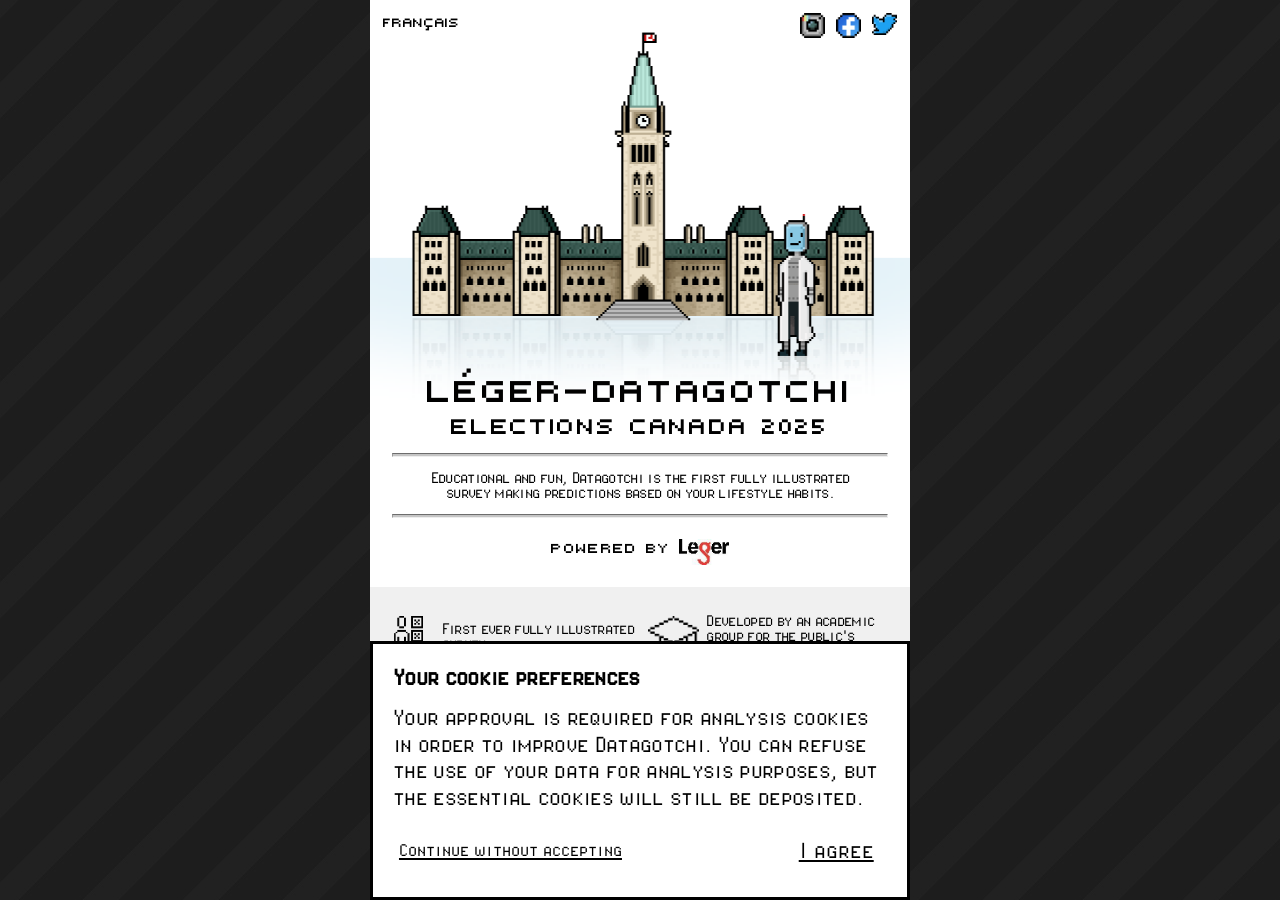
==== commit 7c2157b5: "CRITICAL FIX: Add missing meta property to all survey questions Root cause: SurveyReducer expects al" ====
--- a/index.html
+++ b/index.html
@@ -38,7 +38,7 @@
     <meta name="apple-mobile-web-app-title" content="Léger-Datagotchi" />
     <meta name="application-name" content="Léger-Datagotchi" />
     <title>Léger-Datagotchi</title>
-    <script type="module" crossorigin src="/assets/index-BGWaMMId.js"></script>
+    <script type="module" crossorigin src="/assets/index-ClHF5I4p.js"></script>
     <link rel="stylesheet" crossorigin href="/assets/index-Bv9aECyZ.css">
   </head>
   <body>
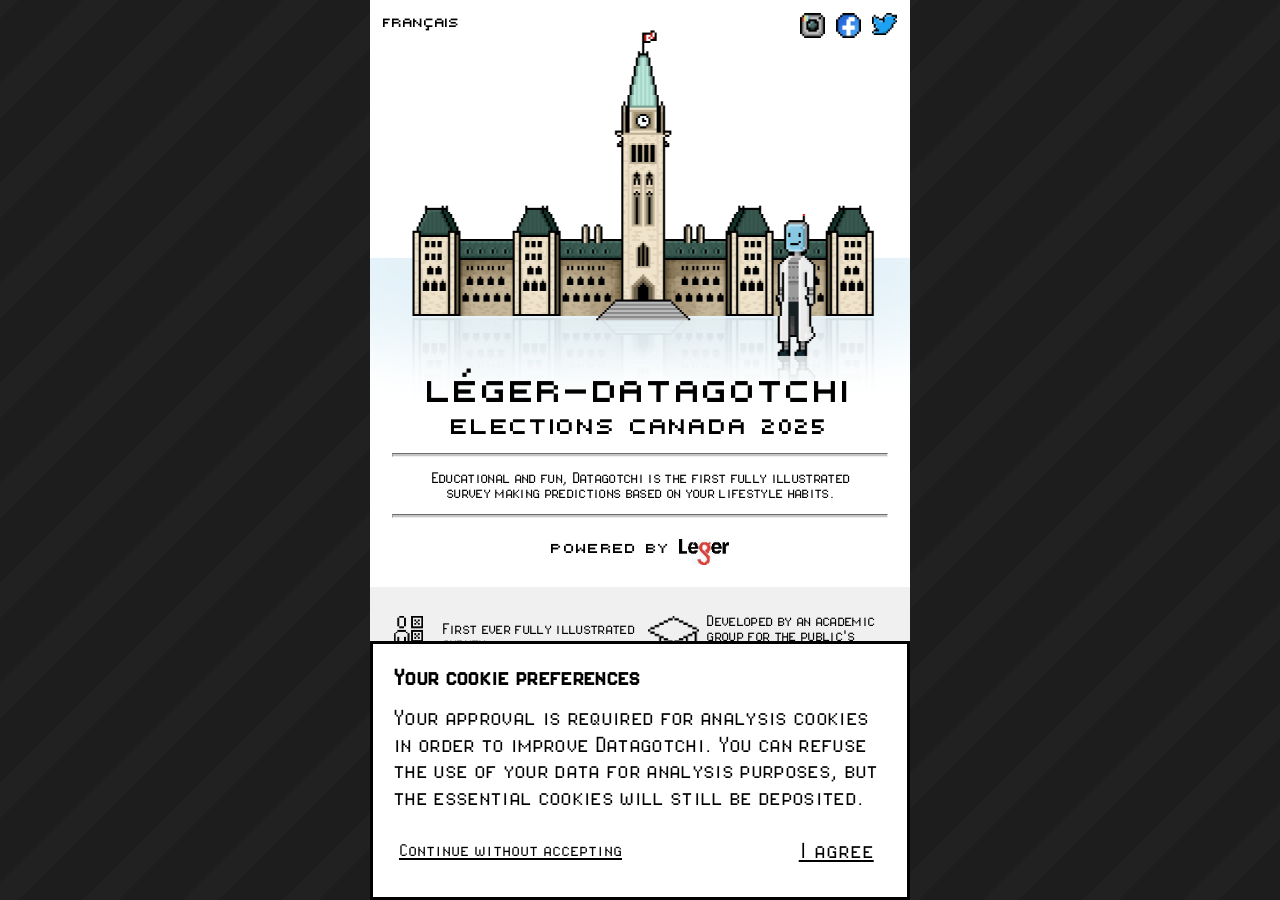
==== commit ec7a741e: "Fix: Handle missing Sentry VITE_PLUGIN_SENTRY_CONFIG gracefully" ====
--- a/index.html
+++ b/index.html
@@ -38,7 +38,7 @@
     <meta name="apple-mobile-web-app-title" content="Léger-Datagotchi" />
     <meta name="application-name" content="Léger-Datagotchi" />
     <title>Léger-Datagotchi</title>
-    <script type="module" crossorigin src="/assets/index-ClHF5I4p.js"></script>
+    <script type="module" crossorigin src="/assets/index-D_TCcNxv.js"></script>
     <link rel="stylesheet" crossorigin href="/assets/index-Bv9aECyZ.css">
   </head>
   <body>
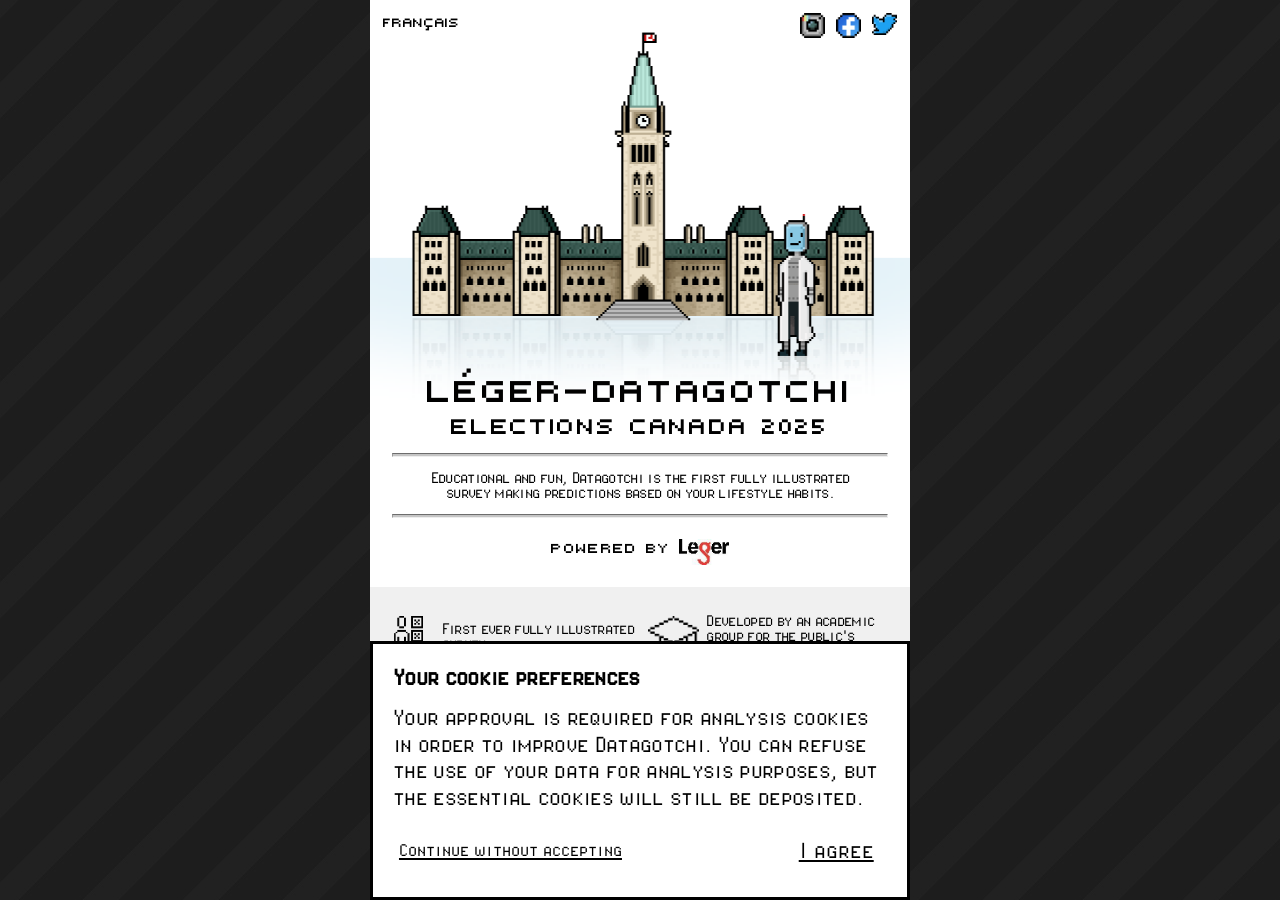
==== commit 67a36b49: "Fix: Map flag/graphic paths to Vite-hashed asset URLs" ====
--- a/index.html
+++ b/index.html
@@ -38,7 +38,7 @@
     <meta name="apple-mobile-web-app-title" content="Léger-Datagotchi" />
     <meta name="application-name" content="Léger-Datagotchi" />
     <title>Léger-Datagotchi</title>
-    <script type="module" crossorigin src="/assets/index-D_TCcNxv.js"></script>
+    <script type="module" crossorigin src="/assets/index-DzcDJiSY.js"></script>
     <link rel="stylesheet" crossorigin href="/assets/index-Bv9aECyZ.css">
   </head>
   <body>
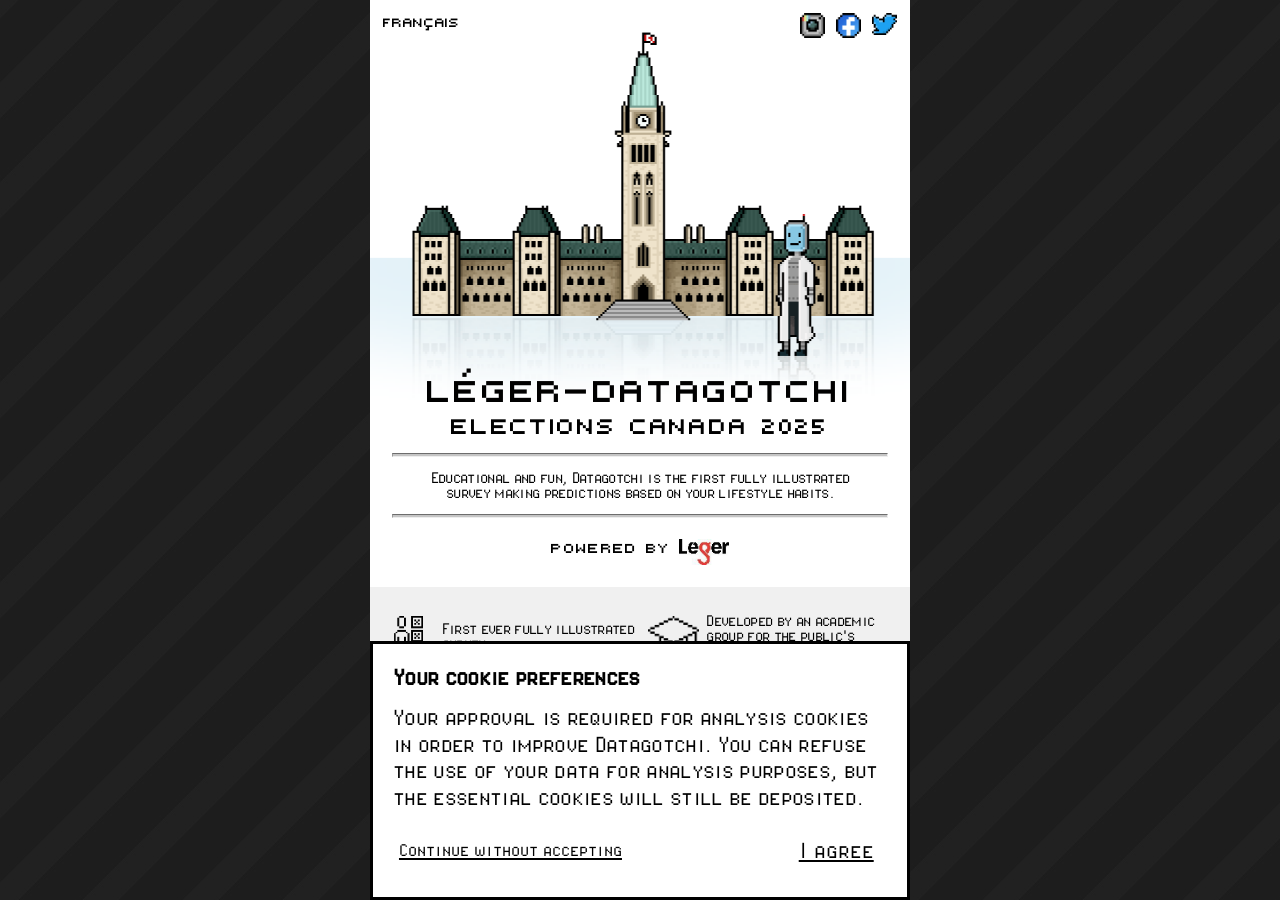
==== commit d0fff636: "Full Canadian political survey with 6 questions + province graphics" ====
--- a/index.html
+++ b/index.html
@@ -38,7 +38,7 @@
     <meta name="apple-mobile-web-app-title" content="Léger-Datagotchi" />
     <meta name="application-name" content="Léger-Datagotchi" />
     <title>Léger-Datagotchi</title>
-    <script type="module" crossorigin src="/assets/index-DzcDJiSY.js"></script>
+    <script type="module" crossorigin src="/assets/index-BWwhFBU0.js"></script>
     <link rel="stylesheet" crossorigin href="/assets/index-Bv9aECyZ.css">
   </head>
   <body>
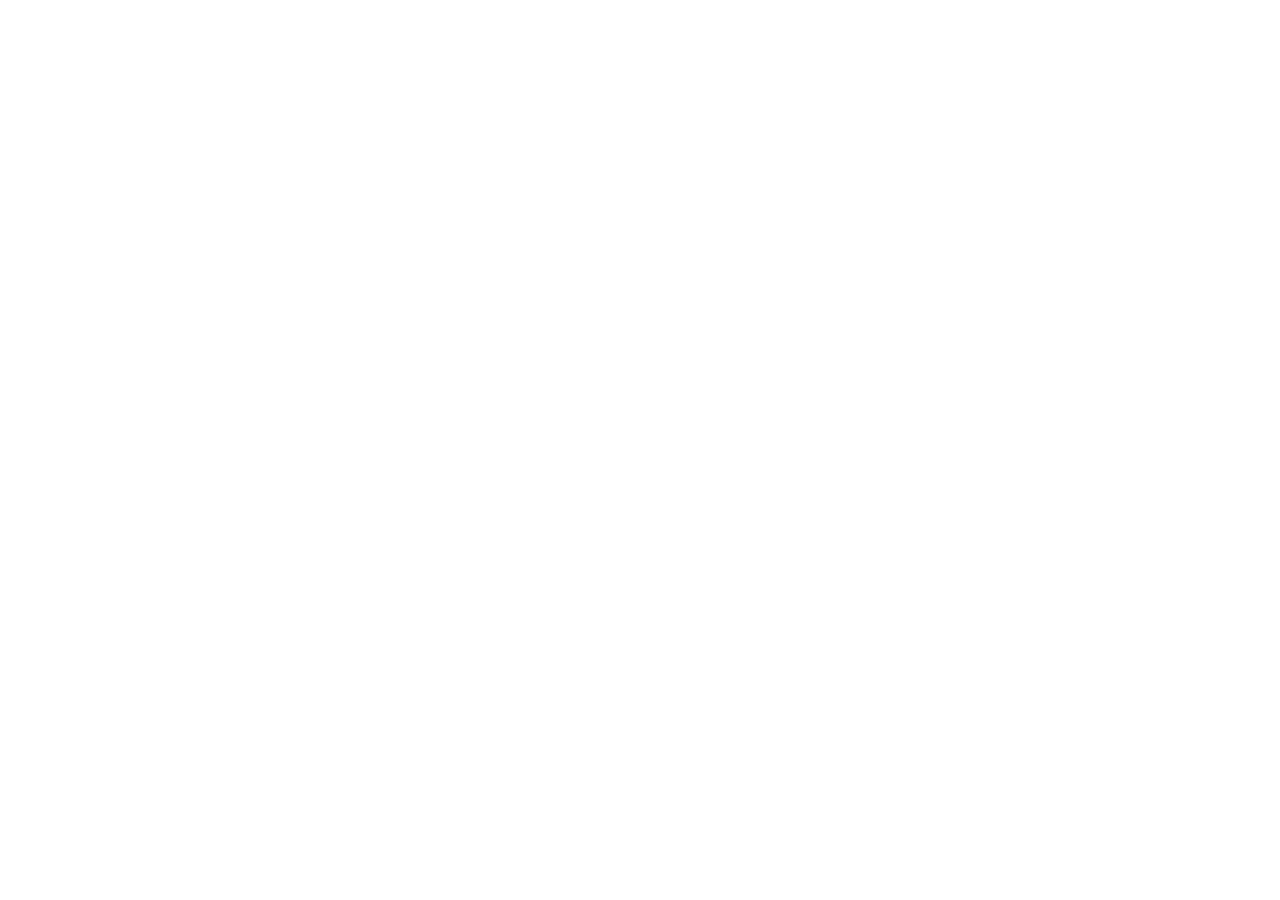
==== commit 97afc78e: "Fix showcase build env for media treemap" ====
--- a/index.html
+++ b/index.html
@@ -1,48 +1 @@
-<!DOCTYPE html>
-<html lang="en">
-  <head>
-    <meta charset="utf-8" />
-    <meta name="viewport" content="width=device-width, initial-scale=1" />
-    <meta name="msapplication-config" content="/browserconfig.xml" />
-
-    <meta name="theme-color" content="#ffffff" />
-    <meta name="msapplication-TileColor" content="#ffffff" />
-
-    <link rel="apple-touch-icon" sizes="180x180" href="/apple-touch-icon.png" />
-    <link rel="icon" type="image/png" sizes="32x32" href="/favicon-32x32.png" />
-    <link rel="icon" type="image/png" sizes="16x16" href="/favicon-16x16.png" />
-    <link rel="manifest" href="/manifest.json" />
-    <link rel="mask-icon" href="/safari-pinned-tab.svg" color="#201d1a" />
-    <link rel="shortcut icon" href="/favicon.ico" />
-
-    <meta property="og:image" content="/social-sharing-2024.jpg" />
-    <meta property="og:image:width" content="1200" />
-    <meta property="og:image:height" content="1200" />
-    <meta property="twitter:image" content="/social-sharing-2024.jpg" />
-
-    <meta
-      name="description"
-      content="Une application Web éducative et ludique émettant des prédictions d'après vos habitudes de vie."
-    />
-    <meta
-      property="og:description"
-      content="Une application Web éducative et ludique émettant des prédictions d'après vos habitudes de vie."
-    />
-    <meta
-      property="twitter:description"
-      content="Une application Web éducative et ludique émettant des prédictions d'après vos habitudes de vie."
-    />
-
-    <meta property="og:title" content="Léger-Datagotchi" />
-    <meta name="twitter:title" content="Léger-Datagotchi" />
-    <meta name="apple-mobile-web-app-title" content="Léger-Datagotchi" />
-    <meta name="application-name" content="Léger-Datagotchi" />
-    <title>Léger-Datagotchi</title>
-    <script type="module" crossorigin src="/assets/index-BWwhFBU0.js"></script>
-    <link rel="stylesheet" crossorigin href="/assets/index-Bv9aECyZ.css">
-  </head>
-  <body>
-    <noscript>You need to enable JavaScript to run this app.</noscript>
-    <div id="root"></div>
-  </body>
-</html>
+<!doctype html><html lang="fr"><head><meta charset="utf-8"/><meta name="viewport" content="width=device-width,initial-scale=1"/><meta name="theme-color" content="#ffffff"/><link id="favicon" rel="icon" href="/favicon.ico"/><link id="apple-touch-icon" rel="apple-touch-icon" href="/apple-touch-icon.png"/><link id="manifest" rel="manifest" href="/manifest.json"/><meta data-rh="content" name="description" content="La Vitrine démocratique regroupe les applications Web de la CLESSN à l'Université Laval. Elle offre aux Québécois.es une vision d'ensemble unique quant à l'état de leur société par le biais des piliers démocratiques que forment les décideurs, les médias et les citoyens."/><meta data-rh="content" property="og:title" content="Vitrine démocratique"/><meta data-rh="content" property="og:url" content="https://vitrinedemocratique.ca"/><meta data-rh="content" property="og:image" content="/share-fr.png"/><meta property="og:image:width" content="1200"/><meta property="og:image:height" content="630"/><meta data-rh="content" property="og:description" content="La Vitrine démocratique regroupe les applications Web de la CLESSN à l'Université Laval. Elle offre aux Québécois.es une vision d'ensemble unique quant à l'état de leur société par le biais des piliers démocratiques que forment les décideurs, les médias et les citoyens."/><script>function switchIcon(e){const c=document.getElementById("favicon"),n=document.getElementById("manifest"),o=document.getElementById("apple-touch-icon");e?(c.href="/dark-favicon.ico",n.href="/dark-manifest.json",o.href="/dark-apple-touch-icon.png"):(c.href="/favicon.ico",n.href="/manifest.json",o.href="/apple-touch-icon.png")}window.matchMedia("(prefers-color-scheme: dark)").addEventListener("change",e=>switchIcon(e.matches)),switchIcon(window.matchMedia("(prefers-color-scheme: dark)").matches)</script><title>Vitrine démocratique</title><link href="/static/css/main.fe4de164.chunk.css" rel="stylesheet"></head><body><noscript>You need to enable JavaScript to run this app.</noscript><div id="root"></div><script>!function(e){function t(t){for(var n,o,c=t[0],i=t[1],f=t[2],l=0,d=[];l<c.length;l++)o=c[l],Object.prototype.hasOwnProperty.call(a,o)&&a[o]&&d.push(a[o][0]),a[o]=0;for(n in i)Object.prototype.hasOwnProperty.call(i,n)&&(e[n]=i[n]);for(s&&s(t);d.length;)d.shift()();return u.push.apply(u,f||[]),r()}function r(){for(var e,t=0;t<u.length;t++){for(var r=u[t],n=!0,o=1;o<r.length;o++){var i=r[o];0!==a[i]&&(n=!1)}n&&(u.splice(t--,1),e=c(c.s=r[0]))}return e}var n={},o={5:0},a={5:0},u=[];function c(t){if(n[t])return n[t].exports;var r=n[t]={i:t,l:!1,exports:{}};return e[t].call(r.exports,r,r.exports,c),r.l=!0,r.exports}c.e=function(e){var t=[];o[e]?t.push(o[e]):0!==o[e]&&{0:1,3:1,8:1,9:1,10:1,11:1}[e]&&t.push(o[e]=new Promise((function(t,r){for(var n="static/css/"+({}[e]||e)+"."+{0:"c8084296",1:"31d6cfe0",2:"31d6cfe0",3:"dcc2921e",7:"31d6cfe0",8:"7090fbbf",9:"2bf4199a",10:"f7b61bb9",11:"d936dda2",12:"31d6cfe0"}[e]+".chunk.css",a=c.p+n,u=document.getElementsByTagName("link"),i=0;i<u.length;i++){var f=(s=u[i]).getAttribute("data-href")||s.getAttribute("href");if("stylesheet"===s.rel&&(f===n||f===a))return t()}var l=document.getElementsByTagName("style");for(i=0;i<l.length;i++){var s;if((f=(s=l[i]).getAttribute("data-href"))===n||f===a)return t()}var d=document.createElement("link");d.rel="stylesheet",d.type="text/css",d.onload=t,d.onerror=function(t){var n=t&&t.target&&t.target.src||a,u=new Error("Loading CSS chunk "+e+" failed.\n("+n+")");u.code="CSS_CHUNK_LOAD_FAILED",u.request=n,delete o[e],d.parentNode.removeChild(d),r(u)},d.href=a,document.getElementsByTagName("head")[0].appendChild(d)})).then((function(){o[e]=0})));var r=a[e];if(0!==r)if(r)t.push(r[2]);else{var n=new Promise((function(t,n){r=a[e]=[t,n]}));t.push(r[2]=n);var u,i=document.createElement("script");i.charset="utf-8",i.timeout=120,c.nc&&i.setAttribute("nonce",c.nc),i.src=function(e){return c.p+"static/js/"+({}[e]||e)+"."+{0:"ca87bf99",1:"4de50757",2:"53eab66d",3:"ffb0fbc6",7:"6910263c",8:"af3fe635",9:"df693a3e",10:"80170880",11:"7b070a96",12:"4b02d5c0"}[e]+".chunk.js"}(e);var f=new Error;u=function(t){i.onerror=i.onload=null,clearTimeout(l);var r=a[e];if(0!==r){if(r){var n=t&&("load"===t.type?"missing":t.type),o=t&&t.target&&t.target.src;f.message="Loading chunk "+e+" failed.\n("+n+": "+o+")",f.name="ChunkLoadError",f.type=n,f.request=o,r[1](f)}a[e]=void 0}};var l=setTimeout((function(){u({type:"timeout",target:i})}),12e4);i.onerror=i.onload=u,document.head.appendChild(i)}return Promise.all(t)},c.m=e,c.c=n,c.d=function(e,t,r){c.o(e,t)||Object.defineProperty(e,t,{enumerable:!0,get:r})},c.r=function(e){"undefined"!=typeof Symbol&&Symbol.toStringTag&&Object.defineProperty(e,Symbol.toStringTag,{value:"Module"}),Object.defineProperty(e,"__esModule",{value:!0})},c.t=function(e,t){if(1&t&&(e=c(e)),8&t)return e;if(4&t&&"object"==typeof e&&e&&e.__esModule)return e;var r=Object.create(null);if(c.r(r),Object.defineProperty(r,"default",{enumerable:!0,value:e}),2&t&&"string"!=typeof e)for(var n in e)c.d(r,n,function(t){return e[t]}.bind(null,n));return r},c.n=function(e){var t=e&&e.__esModule?function(){return e.default}:function(){return e};return c.d(t,"a",t),t},c.o=function(e,t){return Object.prototype.hasOwnProperty.call(e,t)},c.p="/",c.oe=function(e){throw console.error(e),e};var i=this["webpackJsonpvitrine-web"]=this["webpackJsonpvitrine-web"]||[],f=i.push.bind(i);i.push=t,i=i.slice();for(var l=0;l<i.length;l++)t(i[l]);var s=f;r()}([])</script><script src="/static/js/6.3d17484b.chunk.js"></script><script src="/static/js/main.f12ff70d.chunk.js"></script></body></html>
--- a/static/css/main.fe4de164.chunk.css
+++ b/static/css/main.fe4de164.chunk.css
@@ -0,0 +1,2 @@
+@keyframes spin-common{0%{transform:rotate(0deg);border-top-color:#65daff}30%{border-top-color:#65daff}33%{transform:rotate(1turn);border-top-color:#feec20}63%{border-top-color:#feec20}66%{transform:rotate(2turn);border-top-color:#feadff}97%{border-top-color:#feadff}to{transform:rotate(3turn);border-top-color:#65daff}}@keyframes spin-category{0%{transform:rotate(0deg)}to{transform:rotate(3turn)}}.LoadingSpinner{border:10px solid #f0f0f0;border-radius:50%;width:80px;height:80px;transition:border-color .25s ease}.LoadingSpinner.civimetreplus{border-color:#000 #000 #65daff;animation:spin-category 5s linear infinite}.LoadingSpinner.radarplus{border-color:#000 #000 #feec20;animation:spin-category 5s linear infinite}.LoadingSpinner.agoraplus{border-color:#000 #000 #feadff;animation:spin-category 5s linear infinite}.LoadingSpinner.common{animation:spin-common 5s linear infinite}.LoadingPage{height:100%;width:100%;display:flex;justify-content:center;align-items:center}.has-font-secondary{font-family:"Superdot","Superpose","Roboto","Oxygen","Ubuntu","Cantarell","Fira Sans","Droid Sans","Helvetica Neue",sans-serif;letter-spacing:.03em}@keyframes loader{0%{transform:rotate(0deg)}to{transform:rotate(359deg)}}:export{accent1:#65daff;accent1-dark:#26a3cb;accent2:#feec20;accent2-dark:#d2be17;accent3:#feadff;accent3-dark:#e976eb;primary:#000;primaryInvert:#fff}html{background-color:#fff;box-sizing:border-box;font-family:"Superpose","Roboto","Oxygen","Ubuntu","Cantarell","Fira Sans","Droid Sans","Helvetica Neue",sans-serif;font-size:16px;-webkit-font-smoothing:antialiased;-moz-osx-font-smoothing:grayscale;overflow-y:scroll;text-rendering:optimizeLegibility;-webkit-text-size-adjust:100%;-moz-text-size-adjust:100%;text-size-adjust:100%}body,html{margin:0;padding:0}body{color:#000;font-size:1em;line-height:1.5}*,:after,:before{border:0;box-sizing:inherit;margin:0;outline:0;padding:0}:focus{outline:0}body,button,input,select,textarea{font-family:"Superpose","Roboto","Oxygen","Ubuntu","Cantarell","Fira Sans","Droid Sans","Helvetica Neue",sans-serif;margin:0}img{height:auto;max-width:100%}span{font-style:inherit;font-weight:inherit}a{text-decoration:none}ul{list-style:none}section{padding:0}button{cursor:pointer}h1,h2,h3,h4,h5,h6{font-weight:300}@font-face{font-display:auto;font-family:Superdot;font-size:100%;font-style:bold;font-weight:700;src:url(/static/media/Superdot-Bold.cc7569f0.woff2) format("woff2"),url(/static/media/Superdot-Bold.9feab11e.woff) format("woff")}@font-face{font-display:auto;font-family:Superpose;font-size:100%;font-style:light;font-weight:300;letter-spacing:50px;src:url(/static/media/Superpose-Light.3977bf42.woff2) format("woff2"),url(/static/media/Superpose-Light.67f7823d.woff) format("woff")}@font-face{font-display:auto;font-family:Superpose;font-size:100%;font-style:normal;font-weight:400;src:url(/static/media/Superpose-Regular.bc78f252.woff2) format("woff2"),url(/static/media/Superpose-Regular.e37cf754.woff) format("woff")}@font-face{font-display:auto;font-family:Superpose;font-size:100%;font-style:bold;font-weight:700;src:url(/static/media/Superpose-Bold.3ab2c49e.woff2) format("woff2"),url(/static/media/Superpose-Bold.231511c8.woff) format("woff")}.container{flex-grow:1;margin:0 auto;max-width:none;position:relative;width:100%;min-height:100vh}.keep-scroll{bottom:0;overflow-y:hidden;position:fixed;top:0;width:100%}a{color:#000}.is-sr-only{border:0!important;clip:rect(0,0,0,0)!important;height:.01em!important;overflow:hidden!important;padding:0!important;position:absolute!important;white-space:nowrap!important;width:.01em!important}.is-underlined{text-decoration:underline}.has-font-weight-light{font-weight:300}.has-font-weight-bold{font-weight:700}
+/*# sourceMappingURL=main.fe4de164.chunk.css.map */
